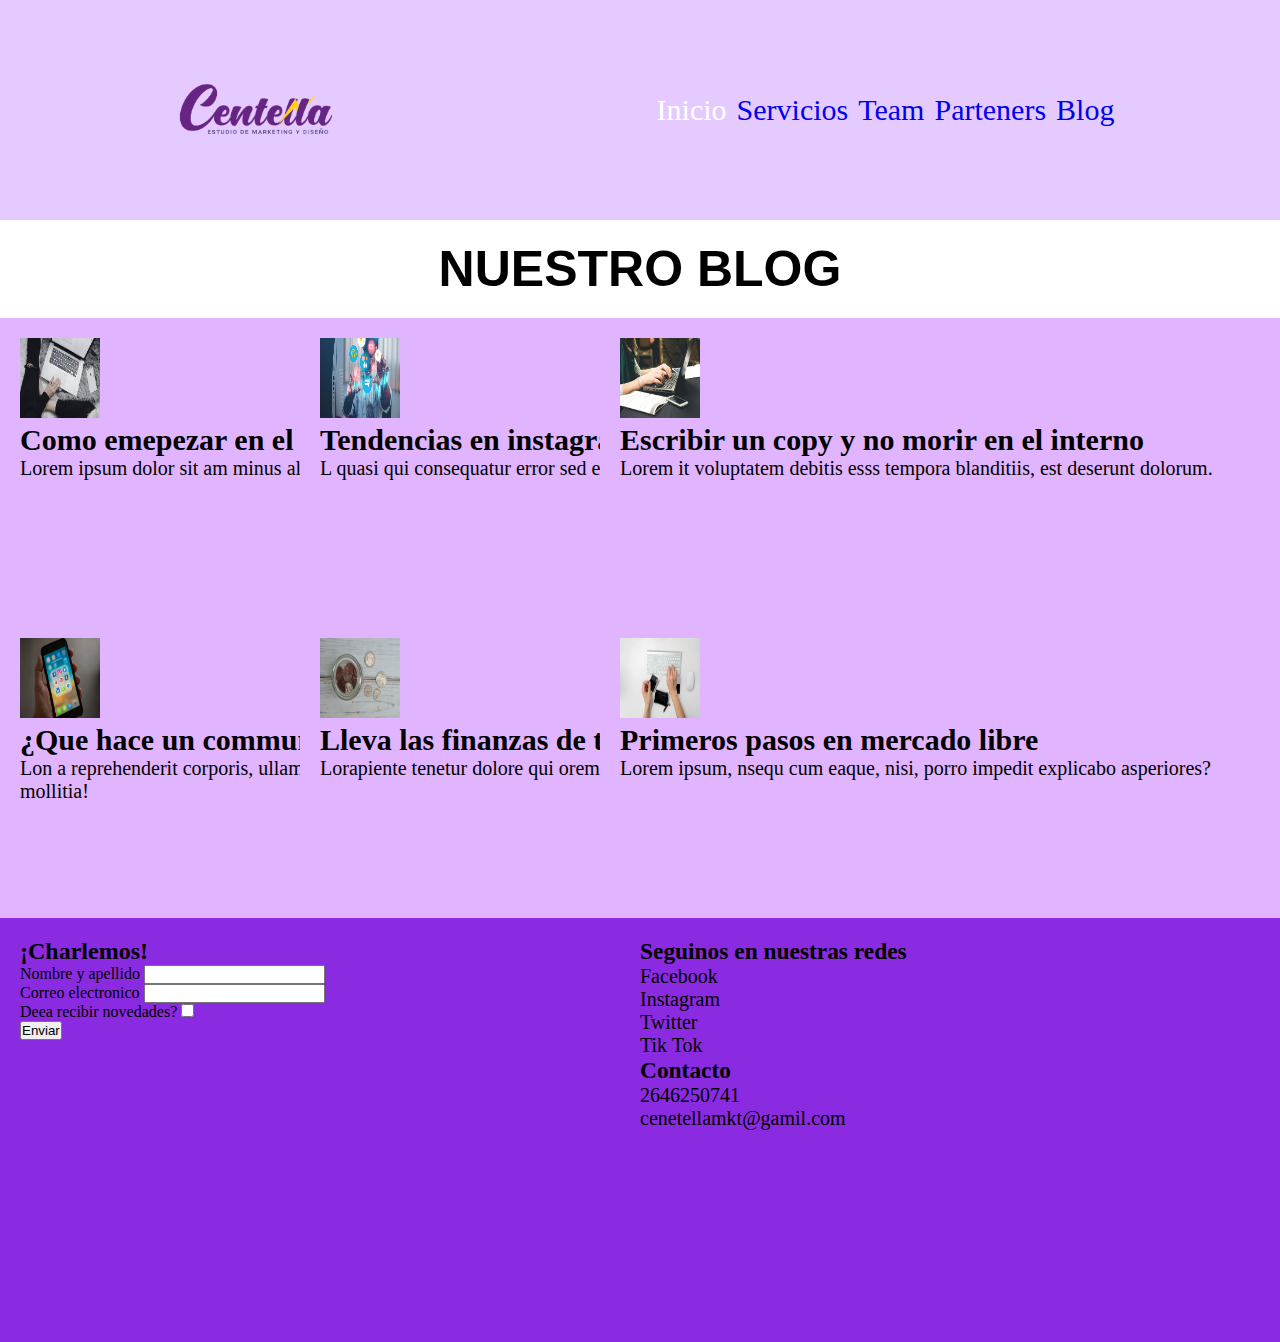
==== pages/blog.html @ b19e6b89 "nuevas paginas" ====
<!DOCTYPE html>
<html lang="en">
<head>
    <meta charset="UTF-8">
    <meta http-equiv="X-UA-Compatible" content="IE=edge">
    <meta name="viewport" content="width=device-width, initial-scale=1.0">
    <title>Blog</title>
    <link rel="stylesheet" href="../CSS/styles.css">
    <link rel="preconnect" href="https://fonts.googleapis.com">
    <link rel="preconnect" href="https://fonts.gstatic.com" crossorigin>
    <link
        href="https://fonts.googleapis.com/css2?family=Kanit:wght@400;600&family=Montserrat:ital,wght@1,200;1,400&display=swap"
        rel="stylesheet">
</head>


<body>
    
    <header class="heder">
        <img class="logocentella" src="../Imag/logocentella.png" alt="logocentella">



        <nav>
            <ul class="nav-list">
                <li class="barradenavegacion">Inicio</li>
                <li><a class="barradenavegacion" href="./servicios.html" target="_blank">Servicios</a></li>
                <li><a class="barradenavegacion" href="./team.html" target="_blank">Team</a></li>
                <li><a class="barradenavegacion" href="./clientes.html" target="_blank">Parteners</a></li>
                <li><a class="barradenavegacion" href="./blog.html" target="_blank">Blog</a></li>
            </ul>
        </nav>

    </header>

    <main>
        <h1 class="titulosectionblog">NUESTRO BLOG</h1>


        <section class="seccionblog">

            <article class="articuloblog">
                <img class="imgmundodigital" src="../Imag/blog.jpg" alt="imagendelblog">
                <h2>Como emepezar en el mundo digital</h2>
                <p>Lorem ipsum dolor sit am minus aliquid distinctio rem</p>
            </article>

            <article class="articuloblog">
                <img class="imgtendencias" src="../Imag/tendencias.png" alt="tendenciasenrrss">
                <h2>Tendencias en instagram este 2023</h2>
                <p>L quasi qui consequatur error sed ero doloremque tempora exercitationem.</p>
            </article>

            <article class="articuloblog">
                <img class="imgcopy" src="../Imag/copy.jpg" alt="coyenrrss">
                <h2>Escribir un copy y no morir en el interno</h2>
                <p>Lorem it voluptatem debitis esss tempora blanditiis, est deserunt dolorum.</p>
            </article>

            <article class="articuloblog">
                <img class="imgcommunity" src="../Imag/communitymanager-rrss.webp" alt="communitymanager">
                <h2>¿Que hace un community manager?</h2>
                <p>Lon a reprehenderit corporis, ullam repudiandae voluptatum libero tenetur illum incidunt quae voluptates mollitia!</p> 
            </article>

            <article class="articuloblog">
                <img class="imgfinanzas" src="../Imag/finanzas.jpeg" alt="imagenfinanzas">
                <h2>Lleva las finanzas de tu empresa de forma correcta</h2>
                <p>Lorapiente tenetur dolore qui orem.</p>
            </article>

            <article class="articuloblog">
                <img class="imgecommerce" src="../Imag/e-commerce.webp" alt="imagenecommerce">
                <h2>Primeros pasos en mercado libre</h2>
                <p>Lorem ipsum, nsequ cum eaque, nisi, porro impedit explicabo asperiores?</p>
            </article>
        </section>
    </main>

    <footer>

        <form action="">
            <h2>¡Charlemos!</h2>
            <div class="formulario">
                <label for="">Nombre y apellido</label>
                <input type="text" id="Nombre" name="Nombre">
            </div>


            <div class="formulario">
                <label for="email">Correo electronico</label>
                <input type="email" id="email" name="email">
            </div>

            <div class="formulario">
                <label for="recibir-novedades">Deea recibir novedades?</label>
                <input type="checkbox" id="recibir-novedades" name="recibir-novedades">
            </div>

            <div class="formulario">
                <input type="submit" value="Enviar">

            </div>
        </form>




        <section class="contactofooter">
            <h3>Seguinos en nuestras redes</h3>
            <ul>
                <li class="redes">Facebook</li>
                <li class="redes">Instagram</li>
                <li class="redes">Twitter</li>
                <li class="redes">Tik Tok</li>
            </ul>

            <h3>Contacto</h3>
            <ul>
                <li class="redes">2646250741</li>
                <li class="redes">cenetellamkt@gamil.com</li>
            </ul>
        </section>


    </footer>
</body>
</html>
---- CSS/styles.css ----
* {
    margin: 0;
    padding: 0;
    box-sizing: border-box;
}


a {
    text-decoration: none;
}

ul,
li {
    list-style: none;
}

.logocentella {
    width: 200px;
    height: 200px;

}
@media(max-width:480px){

    .logocentella{
        display: flex;
        align-items: center;
    }
}



/* ---------header-------- */

.imagendeportada{
    width: 100vw;
    height: 100vw;
}
header {
    width: 100vw;
    background-color: rgb(229, 202, 255);
    color: white;
    padding: 10px;
    display: flex;
    justify-content: space-around;
    align-items: center;
}

.nav-list {
    background-color: rgb(219, 219, 95);
    display: flex;
    gap: 10px;
    padding: 10px;

}

@media(max-width:480px){
    header{
        width: 100vw;
    }
    .imagendeportada{
        width: 100vw;
        height: 100vw;
    }

   .barradenavegacion{
        display: none;
    }

}


.nav-list{
    display: flex;
    background-color: rgba(255, 255, 255, 0);
}





/* --------imagendeportada------- */



h1 {
    font-family: Verdana, Geneva, Tahoma, sans-serif;
    font-size: 70px;
    color: rgb(0, 0, 0);
    margin-left: 700px;
    margin-top: 1px;

}

.rayoamarillo {
    width: 100px;
    height: 100px;
}

.frase {
    background-color: #e1b4ff;
    padding: 20px;

}

@media(max-width:480px){
    .frase{
        background-color: rgba(0, 0, 0, 0);
padding: 0px;
    }

    }


.parrafo {
    font-size: 30px;
    margin-left: 700px;
    margin-top: 1px;
}


.seccionservicios {
    height: 100vh;
    margin: 20px;

display: grid;
    grid-template-columns: repeat(2, 1fr);
    grid-template-rows: repeat(3, 1fr);
    gap: 1em
}

@media(max-width:480px){

    .seccionservicios{
        display: inline;

    }

}
    



.servconsultoria {
    grid-column: 2/3;
    background-color: rgb(255, 191, 191);
    font-size: 35px;
    padding: 1em;
    margin: 20px;
}


.servbranding {
    background-color: rgb(255, 191, 191);
    font-size: 35px;
    padding: 1em;
    margin: 20px;
}

.servmedia {
    background-color: rgb(255, 191, 191);
    font-size: 35px;
    padding: 1em;
    margin: 20px;

}

.servecommerce {
    background-color: rgb(255, 191, 191);
    font-size: 35px;
    padding: 1em;
    margin: 20px;
}

.servpubli {
    background-color: rgb(255, 191, 191);
    font-size: 35px;
    padding: 1em;
    margin: 20px;
}

article {
    font-size: 50px;
    background-color: #e1b4ff;
    margin: 100px;
    padding: 20px;
}

@media(max-width:480px){
    article{
        font-size: 20px;
        background-color: #fff04f;
        margin: 20px;
        padding: 50px;


    }
}

figure h2 {
    font-size: 50px;
    margin: 30px;
}

@media(max-width:480px){
    .videoquilmes{
        width: 400px;
        height: 400px;
    }

    .videomusimundo{
        display: none;
    }

    figure h2{
        color: black;
        font-size: 2rem;
        margin: 0px;
        padding: 30px;
    }
    }



.parteners {
    background-color: rgb(169, 169, 169);
}


ul li {

    font-size: 30px;
    display: flex;
    align-items: baseline;
}
.tituloparteners {
    font-size: 40px;
    color: darksalmon;
    margin: 20px;
}

figure img {
    width: 400px;
}

@media(max-width:480px){
    .parteners{
        background-color: white;
        margin: 20px;
    }
    .tituloparteners{
        color: black;
        font-size: 3rem;
        margin: 0px;
        padding: 10px;
    }

    ul li{
        display: none;
    }

    
.logosparteners{
    display: grid;
    grid-template-rows: repeat(2, minmax(250px,20vw));
    grid-template-columns: repeat(2,1fr);

}

figure img{
    width: 100%;
height: 100%;
}


}


footer {
    background-color: blueviolet;
    display: grid;
    grid-template-columns: repeat(2, 1fr);
    grid-template-rows: repeat(2, 1fr);
    padding: 20px;
}

.contactofooter {
    font-size: 20px;
}

.redes {
    font-size: 20px;
}


/* -------servicios-------- */
.titulo-servicios {
    color: rgb(0, 0, 0);
    padding: 30px;
    font-size: 2rem;
    display: flex;
    flex-direction: column;
    align-items: center;
    justify-content: center;
}

.lista-servicios {
    display: grid;
    grid-template-columns: repeat(2, 1fr);
    grid-template-rows: repeat(18, 1fr);
    padding: 20px;

}


/* -------Team ------- */
h1 {
    font-size: 2rem;
}

@media(max-width:480px){
    h1{
        font-size: 1rem;
        margin: 0px;
        padding: 0px;
    }

    .equipo{
        padding: 5px;
    }

    .imgperfil-team{
        width: 20px;
        height: 20px;

    }

    h3{
        font-size: 0.5rem;
width: 60px;
height: 30px;
    }
    .descripcion-team{
        font-size: 0.3rem;
        width: 100px;
        height: 50px;
    }
}

.equipo {
    padding: 10px;
    display: grid;
    grid-template-columns: repeat(2, 1fr);
    grid-template-rows: repeat(3, 1fr);

}



.juan {
    display: grid;
    grid-column: 1;
}

.imagendelequipodetrabajo {
    text-align: center;
}

.todoelequipo {
    width: 600px;
}

@media(max-width:480px){
    .todoelequipo{display: none;
    }
.piedeimagen{
    display: none;
} 
}


.piedeimagen {
    margin: 20px;
    padding: 20px;
    font-size: 30px;
}


/* -------Parteners------ */

/* ------Blog------- */

.titulosectionblog {
    margin: 10px;
    padding: 10px;
    font-size: 50px;
    display: flex;
    justify-content: center;
}

.seccionblog {
    background-color: #debaff;
    display: grid;
    grid-template-columns: 300px 300px 300px;
    grid-template-rows: repeat(2, 1fr)
}

.articuloblog {
    margin: 0px;
    font-size: 20px;
    width: 900px;
    height: 300px;
}

.imgmundodigital {
    width: 80px;
    height: 80px;
    justify-self: center;

}

.imgtendencias {
    width: 80px;
    height: 80px;
}

.imgcopy {
    width: 80px;
    height: 80px;
}

.imgcommunity {
    width: 80px;
    height: 80px;
}

.imgfinanzas {
    width: 80px;
    height: 80px;
}

.imgecommerce {
    width: 80px;
    height: 80px;
}

/*------footer formato mobile-----*/

@media(max-width:480px){    
    footer{
    font-size: 2rem;
display: flex;
}

}
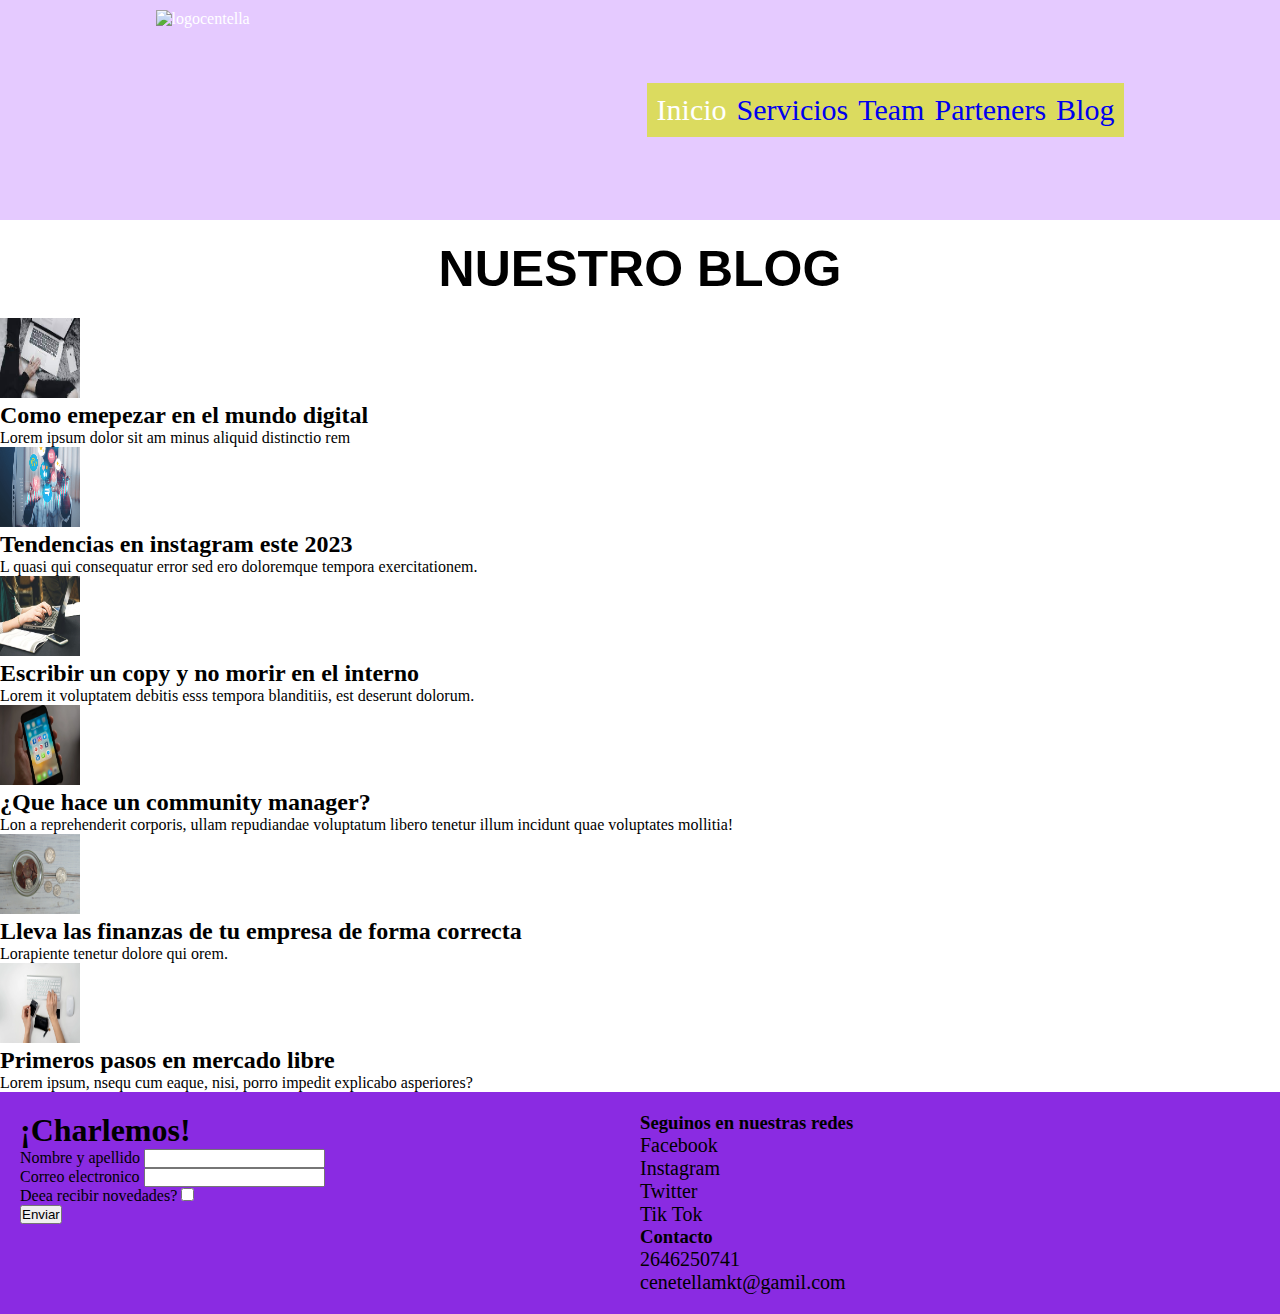
==== commit f6894903: "Haciendo responsive seccion blog" ====
--- a/pages/blog.html
+++ b/pages/blog.html
@@ -1,10 +1,13 @@
 <!DOCTYPE html>
 <html lang="en">
+
 <head>
     <meta charset="UTF-8">
     <meta http-equiv="X-UA-Compatible" content="IE=edge">
     <meta name="viewport" content="width=device-width, initial-scale=1.0">
     <title>Blog</title>
+    <link href="https://cdn.jsdelivr.net/npm/bootstrap@5.3.0-alpha3/dist/css/bootstrap.min.css" rel="stylesheet"
+        integrity="sha384-KK94CHFLLe+nY2dmCWGMq91rCGa5gtU4mk92HdvYe+M/SXH301p5ILy+dN9+nJOZ" crossorigin="anonymous">
     <link rel="stylesheet" href="../CSS/styles.css">
     <link rel="preconnect" href="https://fonts.googleapis.com">
     <link rel="preconnect" href="https://fonts.gstatic.com" crossorigin>
@@ -15,65 +18,69 @@
 
 
 <body>
-    
-    <header class="heder">
-        <img class="logocentella" src="../Imag/logocentella.png" alt="logocentella">
 
+    <header class="header">
+        <div class="logocentella">
+            <img class="logocentella" src="./Img/logocentella.png" alt="logocentella">
+        </div>
 
 
         <nav>
             <ul class="nav-list">
                 <li class="barradenavegacion">Inicio</li>
-                <li><a class="barradenavegacion" href="./servicios.html" target="_blank">Servicios</a></li>
-                <li><a class="barradenavegacion" href="./team.html" target="_blank">Team</a></li>
-                <li><a class="barradenavegacion" href="./clientes.html" target="_blank">Parteners</a></li>
-                <li><a class="barradenavegacion" href="./blog.html" target="_blank">Blog</a></li>
+                <li><a class="barradenavegacion" href="./pages/servicios.html" target="_blank">Servicios</a></li>
+                <li> <a class="barradenavegacion" href="./pages/team.html" target="_blank">Team</a></li>
+                <li><a class="barradenavegacion" href=".//pages/clientes.html" target="_blank">Parteners</a></li>
+                <li><a class="barradenavegacion" href="./pages/blog.html" target="_blank">Blog</a></li>
             </ul>
         </nav>
 
     </header>
 
+
     <main>
         <h1 class="titulosectionblog">NUESTRO BLOG</h1>
 
 
-        <section class="seccionblog">
+        <section class="seccionblog container">
+            <div class="row">
+                <article class=" col-4">
+                    <img class="imgmundodigital " src="../Img/blog.jpg" alt="imagendelblog">
+                    <h2>Como emepezar en el mundo digital</h2>
+                    <p>Lorem ipsum dolor sit am minus aliquid distinctio rem</p>
+                </article>
 
-            <article class="articuloblog">
-                <img class="imgmundodigital" src="../Imag/blog.jpg" alt="imagendelblog">
-                <h2>Como emepezar en el mundo digital</h2>
-                <p>Lorem ipsum dolor sit am minus aliquid distinctio rem</p>
-            </article>
+                <article class="col-4">
+                    <img class="imgtendencias" src="../Img/tendencias.png" alt="tendenciasenrrss">
+                    <h2>Tendencias en instagram este 2023</h2>
+                    <p>L quasi qui consequatur error sed ero doloremque tempora exercitationem.</p>
+                </article>
 
-            <article class="articuloblog">
-                <img class="imgtendencias" src="../Imag/tendencias.png" alt="tendenciasenrrss">
-                <h2>Tendencias en instagram este 2023</h2>
-                <p>L quasi qui consequatur error sed ero doloremque tempora exercitationem.</p>
-            </article>
+                <article class="col-4 ">
+                    <img class="imgcopy" src="../Img/copy.jpg" alt="coyenrrss">
+                    <h2>Escribir un copy y no morir en el interno</h2>
+                    <p>Lorem it voluptatem debitis esss tempora blanditiis, est deserunt dolorum.</p>
+                </article>
 
-            <article class="articuloblog">
-                <img class="imgcopy" src="../Imag/copy.jpg" alt="coyenrrss">
-                <h2>Escribir un copy y no morir en el interno</h2>
-                <p>Lorem it voluptatem debitis esss tempora blanditiis, est deserunt dolorum.</p>
-            </article>
+                <article class="col-4 ">
+                    <img class="imgcommunity" src="../Img/communitymanager-rrss.webp" alt="communitymanager">
+                    <h2>¿Que hace un community manager?</h2>
+                    <p>Lon a reprehenderit corporis, ullam repudiandae voluptatum libero tenetur illum incidunt quae
+                        voluptates mollitia!</p>
+                </article>
 
-            <article class="articuloblog">
-                <img class="imgcommunity" src="../Imag/communitymanager-rrss.webp" alt="communitymanager">
-                <h2>¿Que hace un community manager?</h2>
-                <p>Lon a reprehenderit corporis, ullam repudiandae voluptatum libero tenetur illum incidunt quae voluptates mollitia!</p> 
-            </article>
+                <article class="col-4">
+                    <img class="imgfinanzas" src="../Img/finanzas.jpeg" alt="imagenfinanzas">
+                    <h2>Lleva las finanzas de tu empresa de forma correcta</h2>
+                    <p>Lorapiente tenetur dolore qui orem.</p>
+                </article>
 
-            <article class="articuloblog">
-                <img class="imgfinanzas" src="../Imag/finanzas.jpeg" alt="imagenfinanzas">
-                <h2>Lleva las finanzas de tu empresa de forma correcta</h2>
-                <p>Lorapiente tenetur dolore qui orem.</p>
-            </article>
-
-            <article class="articuloblog">
-                <img class="imgecommerce" src="../Imag/e-commerce.webp" alt="imagenecommerce">
-                <h2>Primeros pasos en mercado libre</h2>
-                <p>Lorem ipsum, nsequ cum eaque, nisi, porro impedit explicabo asperiores?</p>
-            </article>
+                <article class="col-4 ">
+                    <img class="imgecommerce" src="../Img/e-commerce.webp" alt="imagenecommerce">
+                    <h2>Primeros pasos en mercado libre</h2>
+                    <p>Lorem ipsum, nsequ cum eaque, nisi, porro impedit explicabo asperiores?</p>
+                </article>
+            </div>
         </section>
     </main>
 
@@ -124,5 +131,9 @@
 
 
     </footer>
+    <script src="https://cdn.jsdelivr.net/npm/bootstrap@5.3.0-alpha3/dist/js/bootstrap.bundle.min.js"
+        integrity="sha384-ENjdO4Dr2bkBIFxQpeoTz1HIcje39Wm4jDKdf19U8gI4ddQ3GYNS7NTKfAdVQSZe"
+        crossorigin="anonymous"></script>
 </body>
+
 </html>--- a/CSS/styles.css
+++ b/CSS/styles.css
@@ -14,27 +14,8 @@
     list-style: none;
 }
 
-.logocentella {
-    width: 200px;
-    height: 200px;
-
-}
-@media(max-width:480px){
-
-    .logocentella{
-        display: flex;
-        align-items: center;
-    }
-}
-
-
 
 /* ---------header-------- */
-
-.imagendeportada{
-    width: 100vw;
-    height: 100vw;
-}
 header {
     width: 100vw;
     background-color: rgb(229, 202, 255);
@@ -53,32 +34,42 @@
 
 }
 
-@media(max-width:480px){
-    header{
+.logocentella {
+    width: 200px;
+    height: 200px;
+
+}
+
+.imagendeportada {
+    width: 100vw;
+    height: 100vw;
+}
+
+
+@media(max-width:480px) {
+
+    .logocentella {
+        display: flex;
+        align-items: center;
+        width: 100px;
+        height: 100px;
+    }
+
+    header {
         width: 100vw;
     }
-    .imagendeportada{
+
+    .imagendeportada {
         width: 100vw;
         height: 100vw;
     }
 
-   .barradenavegacion{
+    .barradenavegacion {
         display: none;
     }
-
-}
-
-
-.nav-list{
-    display: flex;
-    background-color: rgba(255, 255, 255, 0);
-}
-
-
-
-
-
-/* --------imagendeportada------- */
+}
+
+/* --------main seccion frase ------- */
 
 
 
@@ -89,6 +80,7 @@
     margin-left: 700px;
     margin-top: 1px;
 
+
 }
 
 .rayoamarillo {
@@ -101,15 +93,6 @@
     padding: 20px;
 
 }
-
-@media(max-width:480px){
-    .frase{
-        background-color: rgba(0, 0, 0, 0);
-padding: 0px;
-    }
-
-    }
-
 
 .parrafo {
     font-size: 30px;
@@ -118,113 +101,147 @@
 }
 
 
+
+@media(max-width:480px) {
+    .frase {
+        background-color: rgba(0, 0, 0, 0);
+        padding: 0px;
+        width: 100vw;
+        height: 400px;
+
+    }
+
+    .parrafo {
+        margin: 0px;
+        font-size: 20px;
+    }
+}
+
+
+/* ------ main servicios------ */
+
 .seccionservicios {
-    height: 100vh;
-    margin: 20px;
-
-display: grid;
+    height: 800px;
+    width: 100vw;
+    display: grid;
     grid-template-columns: repeat(2, 1fr);
     grid-template-rows: repeat(3, 1fr);
-    gap: 1em
-}
-
-@media(max-width:480px){
-
-    .seccionservicios{
+    gap: 1em;
+}
+
+.servicios {
+    width: 500px;
+    height: 100px;
+    margin: 50px;
+    padding: 5px;
+    font-size: 2rem;
+    gap: 50px;
+    color: black;
+    text-align: center;
+    background-color: #fff04f;
+
+}
+
+@media(max-width:480px) {
+    .seccionservicios {
         display: inline;
-
-    }
-
-}
-    
-
-
-
-.servconsultoria {
-    grid-column: 2/3;
-    background-color: rgb(255, 191, 191);
-    font-size: 35px;
-    padding: 1em;
-    margin: 20px;
-}
-
-
-.servbranding {
-    background-color: rgb(255, 191, 191);
-    font-size: 35px;
-    padding: 1em;
-    margin: 20px;
-}
-
-.servmedia {
-    background-color: rgb(255, 191, 191);
-    font-size: 35px;
-    padding: 1em;
-    margin: 20px;
-
-}
-
-.servecommerce {
-    background-color: rgb(255, 191, 191);
-    font-size: 35px;
-    padding: 1em;
-    margin: 20px;
-}
-
-.servpubli {
-    background-color: rgb(255, 191, 191);
-    font-size: 35px;
-    padding: 1em;
-    margin: 20px;
-}
-
-article {
-    font-size: 50px;
+        height: 100px;
+        width: 50px;
+        margin: 0px;
+        padding: 0px;
+        gap: 0px;
+    }
+
+    .servicios {
+        width: 200px;
+        height: 50px;
+        margin: 10px;
+        margin-left: 100px;
+        padding: 5px;
+        font-size: 1rem;
+        gap: 10px;
+        color: black;
+        text-align: center;
+        background-color: #fff04f;
+    }
+}
+
+/* --------main article parrafo ------ */
+.articuloindex {
+    width: 500px;
+    height: 300px;
+    margin: 20px;
+    padding: 20px;
     background-color: #e1b4ff;
-    margin: 100px;
-    padding: 20px;
-}
-
-@media(max-width:480px){
-    article{
-        font-size: 20px;
-        background-color: #fff04f;
-        margin: 20px;
-        padding: 50px;
-
-
-    }
-}
-
-figure h2 {
-    font-size: 50px;
-    margin: 30px;
-}
-
-@media(max-width:480px){
-    .videoquilmes{
-        width: 400px;
-        height: 400px;
-    }
-
-    .videomusimundo{
-        display: none;
-    }
-
-    figure h2{
+    display: flex;
+    align-items: center;
+
+}
+
+.parrafoindex {
+    font-size: 2rem;
+}
+
+@media(max-width:480px) {
+    .articuloindex {
+        width: 300px;
+        height: 200px;
+        margin: 10px;
+        margin-top: 20px;
+        padding: 10px;
+        background-color: #e1b4ff;
+        display: flex;
+        align-items: center;
+
+    }
+
+    .parrafoindex {
+        font-size: 1rem;
+    }
+
+}
+
+
+/* -------main partener video------ */
+
+.titulo-clientes {
+    font-size: 2rem;
+    margin: 20px;
+    display: flex;
+    align-items: center;
+}
+
+figure .videoquilmes {
+    height: 100vw;
+    width: 100vw;
+}
+
+figure .videomusimundo {
+    height: 100vw;
+    width: 100vw;
+}
+
+
+
+@media(max-width:480px) {
+
+    figure h2 {
         color: black;
         font-size: 2rem;
         margin: 0px;
         padding: 30px;
     }
-    }
-
-
-
-.parteners {
-    background-color: rgb(169, 169, 169);
-}
-
+
+}
+
+/* main section parteners */
+
+.tituloparteners {
+    font-size: 3rem;
+    margin: 20px;
+    display: flex;
+    align-items: center;
+}
 
 ul li {
 
@@ -232,114 +249,182 @@
     display: flex;
     align-items: baseline;
 }
-.tituloparteners {
-    font-size: 40px;
-    color: darksalmon;
-    margin: 20px;
-}
+
+
 
 figure img {
     width: 400px;
 }
 
-@media(max-width:480px){
-    .parteners{
+@media(max-width:480px) {
+    .parteners {
         background-color: white;
         margin: 20px;
     }
-    .tituloparteners{
+
+    .titulo-parteners {
         color: black;
         font-size: 3rem;
         margin: 0px;
         padding: 10px;
     }
 
-    ul li{
+    ul li {
         display: none;
     }
 
-    
-.logosparteners{
-    display: grid;
-    grid-template-rows: repeat(2, minmax(250px,20vw));
-    grid-template-columns: repeat(2,1fr);
-
-}
-
-figure img{
-    width: 100%;
-height: 100%;
-}
-
-
-}
-
+
+    .logosparteners {
+        display: grid;
+        grid-template-rows: repeat(2, minmax(250px, 20vw));
+        grid-template-columns: repeat(2, 1fr);
+
+    }
+
+    figure img {
+        width: 100%;
+        height: 100%;
+    }
+
+
+}
+
+
+/* -----footer------ */
 
 footer {
     background-color: blueviolet;
     display: grid;
     grid-template-columns: repeat(2, 1fr);
-    grid-template-rows: repeat(2, 1fr);
+    grid-template-rows: repeat(1, 1fr);
     padding: 20px;
 }
 
-.contactofooter {
-    font-size: 20px;
+form h2 {
+    font-size: 2rem;
 }
 
 .redes {
     font-size: 20px;
 }
 
-
-/* -------servicios-------- */
-.titulo-servicios {
-    color: rgb(0, 0, 0);
-    padding: 30px;
-    font-size: 2rem;
-    display: flex;
-    flex-direction: column;
+@media(max-width:480px) {
+    footer {
+        font-size: 2rem;
+        display: flex;
+    }
+
+}
+
+
+
+/* ------ Seccion Servicios------ */
+
+.tituloseccionservicios{
+    font-size: 3rem;
+    margin: 20px;
+    padding: 10px;
+}
+
+.parrafoservicios{
+    font-size: 2rem;
+    margin: 20px;
+    padding: 10px;
+}
+
+.list-servicios {
+    font-size: 2rem;
+}
+
+
+.titulodelservicio{
+    height: 60px;
+    display: inline;
     align-items: center;
-    justify-content: center;
-}
-
-.lista-servicios {
-    display: grid;
-    grid-template-columns: repeat(2, 1fr);
-    grid-template-rows: repeat(18, 1fr);
-    padding: 20px;
-
-}
-
+    font-size: 2rem;
+    background-color:#fff04f;
+    margin: 20px;
+    padding: 10px;
+}
+
+
+.listadoservicios {
+
+    height: 250px;
+    display: flex;
+}
+
+.detalleservicios{
+    display: flex;
+    font-size: 2rem;
+    margin-left: 20px;
+}
+
+
+@media(max-width:480px) {
+
+    .tituloseccionservicios{
+        font-size: 1rem;
+        margin: 10px;
+    padding: 0px;    }
+
+    .parrafoservicios{
+        font-size: 1rem;
+        margin: 10px;
+        padding: 10px;
+    }
+
+    .titulodelservicio{
+        height: 60px;
+        width: 150px;
+        display: flex;
+        align-items: center;
+        font-size: 1rem;
+        background-color: #fff04f;
+        margin: 20px;
+        padding: 10px;
+    }
+
+    .listadoservicios {
+        width: 100vw;
+        height: 20px;
+        display: inline;
+        font-size: 2rem;
+    }
+
+    .detalleservicios{
+        font-size: 1rem;
+        margin-left: 100px;
+    }
+
+}
 
 /* -------Team ------- */
-h1 {
-    font-size: 2rem;
-}
-
-@media(max-width:480px){
-    h1{
+
+@media(max-width:480px) {
+    h1 {
         font-size: 1rem;
         margin: 0px;
         padding: 0px;
     }
 
-    .equipo{
+    .equipo {
         padding: 5px;
     }
 
-    .imgperfil-team{
+    .imgperfil-team {
         width: 20px;
         height: 20px;
 
     }
 
-    h3{
+    h3 {
         font-size: 0.5rem;
-width: 60px;
-height: 30px;
-    }
-    .descripcion-team{
+        width: 60px;
+        height: 30px;
+    }
+
+    .descripcion-team {
         font-size: 0.3rem;
         width: 100px;
         height: 50px;
@@ -369,12 +454,14 @@
     width: 600px;
 }
 
-@media(max-width:480px){
-    .todoelequipo{display: none;
-    }
-.piedeimagen{
-    display: none;
-} 
+@media(max-width:480px) {
+    .todoelequipo {
+        display: none;
+    }
+
+    .piedeimagen {
+        display: none;
+    }
 }
 
 
@@ -397,19 +484,9 @@
     justify-content: center;
 }
 
-.seccionblog {
-    background-color: #debaff;
-    display: grid;
-    grid-template-columns: 300px 300px 300px;
-    grid-template-rows: repeat(2, 1fr)
-}
-
-.articuloblog {
-    margin: 0px;
-    font-size: 20px;
-    width: 900px;
-    height: 300px;
-}
+
+
+
 
 .imgmundodigital {
     width: 80px;
@@ -441,14 +518,4 @@
 .imgecommerce {
     width: 80px;
     height: 80px;
-}
-
-/*------footer formato mobile-----*/
-
-@media(max-width:480px){    
-    footer{
-    font-size: 2rem;
-display: flex;
-}
-
-}
+}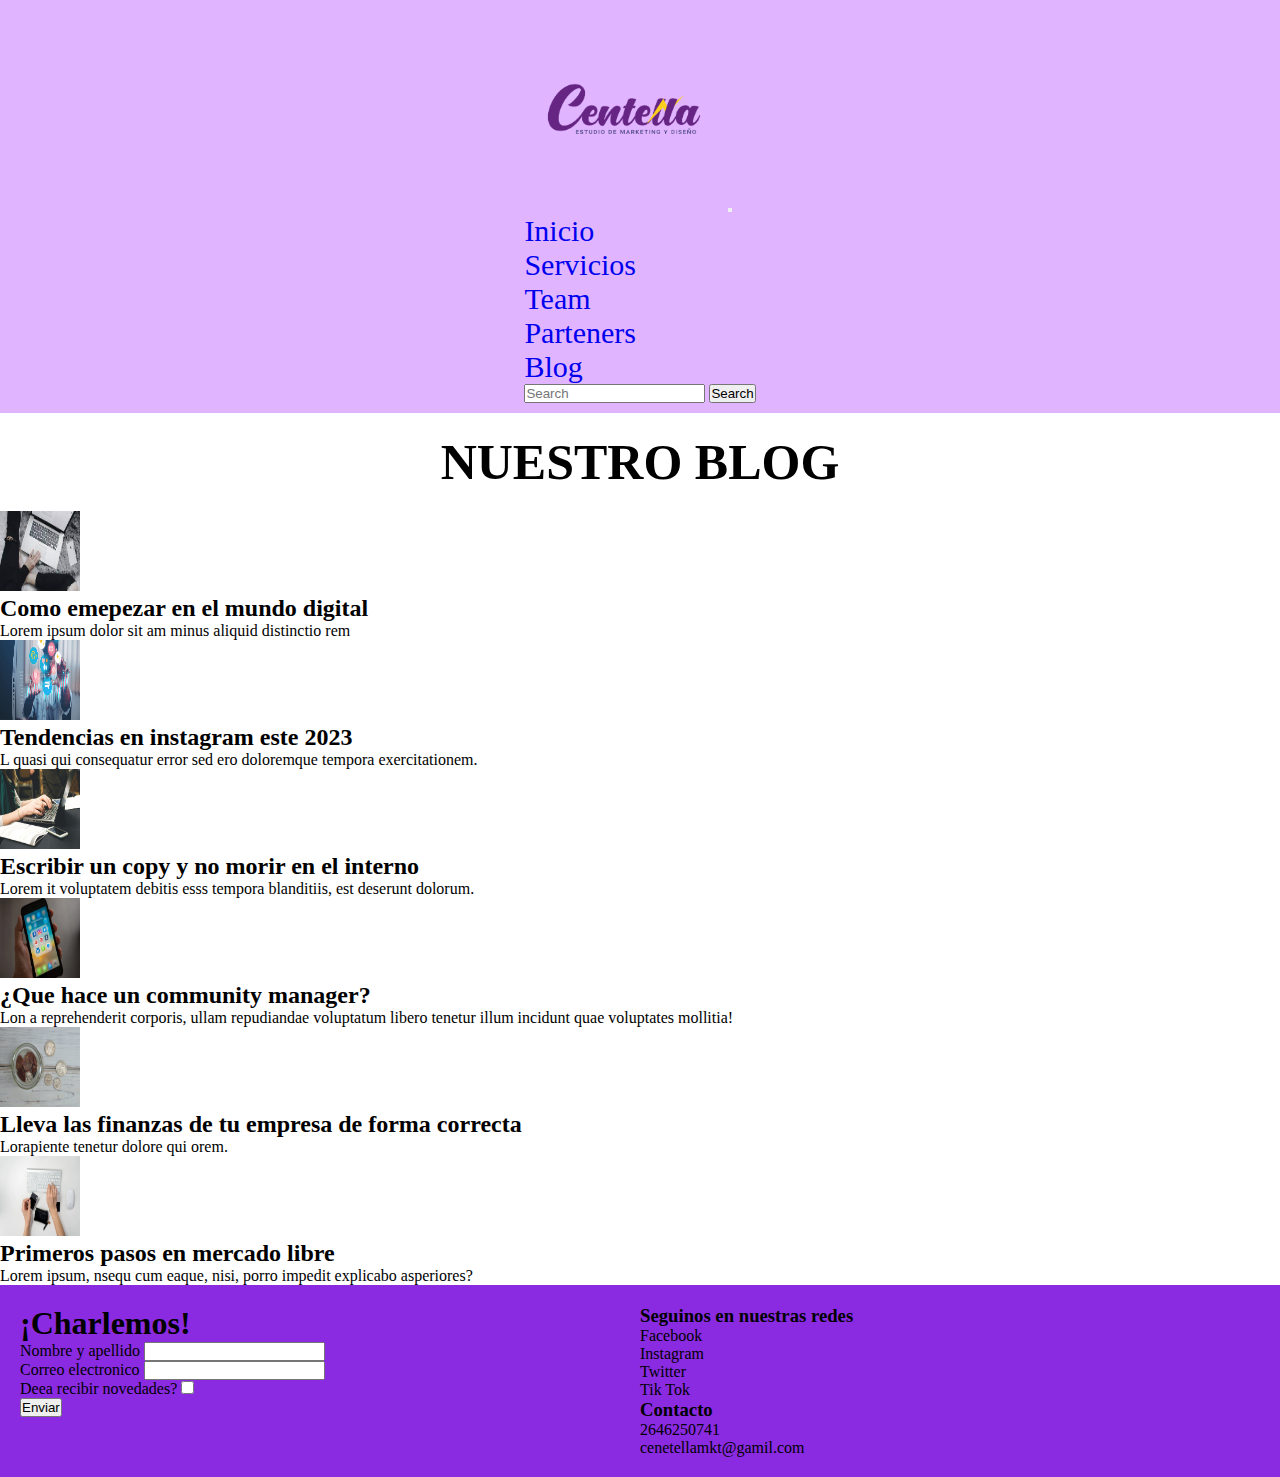
==== commit 04ae0f31: "Cambiando link en las paginas" ====
--- a/pages/blog.html
+++ b/pages/blog.html
@@ -19,23 +19,37 @@
 
 <body>
 
-    <header class="header">
-        <div class="logocentella">
-            <img class="logocentella" src="./Img/logocentella.png" alt="logocentella">
+    <header class="navbar navbar-expand-sm bg">
+        <div class="container">
+           <a class="navbar-brand" href="#"><img class="logocentella" src="../Imag/logocentella.png" alt="logocentella"></a>
+          <button class="navbar-toggler" type="button" data-bs-toggle="collapse" data-bs-target="#navbarSupportedContent" aria-controls="navbarSupportedContent" aria-expanded="false" aria-label="Toggle navigation">
+            <span class="navbar-toggler-icon"></span>
+          </button>
+          <nav class="collapse navbar-collapse" id="navbarSupportedContent">
+            <ul class="navbar-nav me-auto mb-2 mb-sm-0">
+                <li class="nav-item">
+                    <a class="nav-link" href="../index.html">Inicio</a>
+                  </li>
+              <li class="nav-item">
+                <a class="nav-link" href="../pages/servicios.html">Servicios</a>
+              </li>
+              <li class="nav-item">
+                <a class="nav-link" href="../pages/team.html">Team</a>
+              </li>
+              <li class="nav-item">
+                <a class="nav-link" href="../pages/clientes.html">Parteners</a>
+              </li>
+              <li class="nav-item">
+                <a class="nav-link" href="#">Blog</a>
+              </li>
+            </ul>
+            <form class="d-flex" role="search">
+              <input class="form-control me-2" type="search" placeholder="Search" aria-label="Search">
+              <button class="btn btn-outline-success" type="submit">Search</button>
+            </form>
+          </nav>
         </div>
-
-
-        <nav>
-            <ul class="nav-list">
-                <li class="barradenavegacion">Inicio</li>
-                <li><a class="barradenavegacion" href="./pages/servicios.html" target="_blank">Servicios</a></li>
-                <li> <a class="barradenavegacion" href="./pages/team.html" target="_blank">Team</a></li>
-                <li><a class="barradenavegacion" href=".//pages/clientes.html" target="_blank">Parteners</a></li>
-                <li><a class="barradenavegacion" href="./pages/blog.html" target="_blank">Blog</a></li>
-            </ul>
-        </nav>
-
-    </header>
+      </header>
 
 
     <main>
@@ -44,39 +58,39 @@
 
         <section class="seccionblog container">
             <div class="row">
-                <article class=" col-4">
-                    <img class="imgmundodigital " src="../Img/blog.jpg" alt="imagendelblog">
+                <article class=" col-6 col-lg-4">
+                    <img class="imgblog " src="../Img/blog.jpg" alt="imagendelblog">
                     <h2>Como emepezar en el mundo digital</h2>
                     <p>Lorem ipsum dolor sit am minus aliquid distinctio rem</p>
                 </article>
 
-                <article class="col-4">
-                    <img class="imgtendencias" src="../Img/tendencias.png" alt="tendenciasenrrss">
+                <article class="col-6 col-lg-4">
+                    <img class="imgblog" src="../Img/tendencias.png" alt="tendenciasenrrss">
                     <h2>Tendencias en instagram este 2023</h2>
                     <p>L quasi qui consequatur error sed ero doloremque tempora exercitationem.</p>
                 </article>
 
-                <article class="col-4 ">
-                    <img class="imgcopy" src="../Img/copy.jpg" alt="coyenrrss">
+                <article class="col-6 col-lg-4">
+                    <img class="imgblog" src="../Img/copy.jpg" alt="coyenrrss">
                     <h2>Escribir un copy y no morir en el interno</h2>
                     <p>Lorem it voluptatem debitis esss tempora blanditiis, est deserunt dolorum.</p>
                 </article>
 
-                <article class="col-4 ">
-                    <img class="imgcommunity" src="../Img/communitymanager-rrss.webp" alt="communitymanager">
+                <article class="col-6 col-lg-4">
+                    <img class="imgblog" src="../Img/communitymanager-rrss.webp" alt="communitymanager">
                     <h2>¿Que hace un community manager?</h2>
                     <p>Lon a reprehenderit corporis, ullam repudiandae voluptatum libero tenetur illum incidunt quae
                         voluptates mollitia!</p>
                 </article>
 
-                <article class="col-4">
-                    <img class="imgfinanzas" src="../Img/finanzas.jpeg" alt="imagenfinanzas">
+                <article class="col-6  col-lg-4">
+                    <img class="imgblog" src="../Img/finanzas.jpeg" alt="imagenfinanzas">
                     <h2>Lleva las finanzas de tu empresa de forma correcta</h2>
                     <p>Lorapiente tenetur dolore qui orem.</p>
                 </article>
 
-                <article class="col-4 ">
-                    <img class="imgecommerce" src="../Img/e-commerce.webp" alt="imagenecommerce">
+                <article class="col-6  col-lg-4 ">
+                    <img class="imgblog" src="../Img/e-commerce.webp" alt="imagenecommerce">
                     <h2>Primeros pasos en mercado libre</h2>
                     <p>Lorem ipsum, nsequ cum eaque, nisi, porro impedit explicabo asperiores?</p>
                 </article>
@@ -131,9 +145,7 @@
 
 
     </footer>
-    <script src="https://cdn.jsdelivr.net/npm/bootstrap@5.3.0-alpha3/dist/js/bootstrap.bundle.min.js"
-        integrity="sha384-ENjdO4Dr2bkBIFxQpeoTz1HIcje39Wm4jDKdf19U8gI4ddQ3GYNS7NTKfAdVQSZe"
-        crossorigin="anonymous"></script>
+    <script src="https://cdn.jsdelivr.net/npm/bootstrap@5.3.0-alpha3/dist/js/bootstrap.bundle.min.js" integrity="sha384-ENjdO4Dr2bkBIFxQpeoTz1HIcje39Wm4jDKdf19U8gI4ddQ3GYNS7NTKfAdVQSZe" crossorigin="anonymous"></script>
 </body>
 
 </html>--- a/CSS/styles.css
+++ b/CSS/styles.css
@@ -1,521 +1,220 @@
 * {
-    margin: 0;
-    padding: 0;
-    box-sizing: border-box;
-}
-
+  margin: 0;
+  padding: 0;
+  box-sizing: border-box;
+}
 
 a {
-    text-decoration: none;
+  text-decoration: none;
 }
 
 ul,
 li {
-    list-style: none;
-}
-
-
-/* ---------header-------- */
+  list-style: none;
+}
+
+.imagendeportada {
+  width: 100vw;
+  height: 100vw;
+}
+
 header {
-    width: 100vw;
-    background-color: rgb(229, 202, 255);
-    color: white;
-    padding: 10px;
-    display: flex;
-    justify-content: space-around;
-    align-items: center;
+  width: 100vw;
+  background-color: rgb(229, 202, 255);
+  color: white;
+  padding: 10px;
+  display: flex;
+  justify-content: space-around;
+  align-items: center;
 }
 
 .nav-list {
-    background-color: rgb(219, 219, 95);
-    display: flex;
-    gap: 10px;
-    padding: 10px;
-
+  background-color: rgb(219, 219, 95);
+  display: flex;
+  gap: 10px;
+  padding: 10px;
+}
+
+.bg {
+  background-color: #e1b4ff;
 }
 
 .logocentella {
-    width: 200px;
-    height: 200px;
-
+  width: 200px;
+  height: 200px;
 }
 
 .imagendeportada {
-    width: 100vw;
-    height: 100vw;
-}
-
-
-@media(max-width:480px) {
-
-    .logocentella {
-        display: flex;
-        align-items: center;
-        width: 100px;
-        height: 100px;
-    }
-
-    header {
-        width: 100vw;
-    }
-
-    .imagendeportada {
-        width: 100vw;
-        height: 100vw;
-    }
-
-    .barradenavegacion {
-        display: none;
-    }
-}
-
-/* --------main seccion frase ------- */
-
-
-
-h1 {
-    font-family: Verdana, Geneva, Tahoma, sans-serif;
-    font-size: 70px;
-    color: rgb(0, 0, 0);
-    margin-left: 700px;
-    margin-top: 1px;
-
-
-}
-
-.rayoamarillo {
-    width: 100px;
-    height: 100px;
+  width: 100vw;
+  height: 100vw;
 }
 
 .frase {
-    background-color: #e1b4ff;
-    padding: 20px;
-
-}
-
-.parrafo {
-    font-size: 30px;
-    margin-left: 700px;
-    margin-top: 1px;
-}
-
-
-
-@media(max-width:480px) {
-    .frase {
-        background-color: rgba(0, 0, 0, 0);
-        padding: 0px;
-        width: 100vw;
-        height: 400px;
-
-    }
-
-    .parrafo {
-        margin: 0px;
-        font-size: 20px;
-    }
-}
-
-
-/* ------ main servicios------ */
+  background-color: #e1b4ff;
+  padding: 20px;
+}
+.frase .rayoamarillo {
+  width: 100px;
+  height: 100px;
+}
+.frase h1 {
+  font-family: Verdana, Geneva, Tahoma, sans-serif;
+  font-size: 70px;
+  color: rgb(0, 0, 0);
+  margin-left: 700px;
+  margin-top: 1px;
+}
+.frase .parrafo {
+  font-size: 30px;
+  margin-left: 700px;
+  margin-top: 1px;
+}
 
 .seccionservicios {
-    height: 800px;
-    width: 100vw;
-    display: grid;
-    grid-template-columns: repeat(2, 1fr);
-    grid-template-rows: repeat(3, 1fr);
-    gap: 1em;
-}
-
-.servicios {
-    width: 500px;
-    height: 100px;
-    margin: 50px;
-    padding: 5px;
-    font-size: 2rem;
-    gap: 50px;
-    color: black;
-    text-align: center;
-    background-color: #fff04f;
-
-}
-
-@media(max-width:480px) {
-    .seccionservicios {
-        display: inline;
-        height: 100px;
-        width: 50px;
-        margin: 0px;
-        padding: 0px;
-        gap: 0px;
-    }
-
-    .servicios {
-        width: 200px;
-        height: 50px;
-        margin: 10px;
-        margin-left: 100px;
-        padding: 5px;
-        font-size: 1rem;
-        gap: 10px;
-        color: black;
-        text-align: center;
-        background-color: #fff04f;
-    }
-}
-
-/* --------main article parrafo ------ */
+  height: 800px;
+  width: 100vw;
+  display: grid;
+  grid-template-columns: repeat(2, 1fr);
+  grid-template-rows: repeat(3, 1fr);
+  gap: 1em;
+}
+.seccionservicios .servicios {
+  width: 500px;
+  height: 100px;
+  margin: 50px;
+  padding: 5px;
+  font-size: 2rem;
+  gap: 50px;
+  color: black;
+  text-align: center;
+  background-color: #fff04f;
+}
+
 .articuloindex {
-    width: 500px;
-    height: 300px;
-    margin: 20px;
-    padding: 20px;
-    background-color: #e1b4ff;
-    display: flex;
-    align-items: center;
-
-}
-
-.parrafoindex {
-    font-size: 2rem;
-}
-
-@media(max-width:480px) {
-    .articuloindex {
-        width: 300px;
-        height: 200px;
-        margin: 10px;
-        margin-top: 20px;
-        padding: 10px;
-        background-color: #e1b4ff;
-        display: flex;
-        align-items: center;
-
-    }
-
-    .parrafoindex {
-        font-size: 1rem;
-    }
-
-}
-
-
-/* -------main partener video------ */
+  width: 500px;
+  height: 300px;
+  margin: 20px;
+  padding: 20px;
+  background-color: #e1b4ff;
+  display: flex;
+  align-items: center;
+}
+.articuloindex .parrafoindex {
+  font-size: 2rem;
+}
 
 .titulo-clientes {
-    font-size: 2rem;
-    margin: 20px;
-    display: flex;
-    align-items: center;
-}
-
-figure .videoquilmes {
-    height: 100vw;
-    width: 100vw;
-}
-
-figure .videomusimundo {
-    height: 100vw;
-    width: 100vw;
-}
-
-
-
-@media(max-width:480px) {
-
-    figure h2 {
-        color: black;
-        font-size: 2rem;
-        margin: 0px;
-        padding: 30px;
-    }
-
-}
-
-/* main section parteners */
+  font-size: 2rem;
+  margin: 20px;
+  display: flex;
+  align-items: center;
+}
+
+figure .videoclientes {
+  height: 100vw;
+  width: 100vw;
+}
 
 .tituloparteners {
-    font-size: 3rem;
-    margin: 20px;
-    display: flex;
-    align-items: center;
+  font-size: 3rem;
+  margin: 20px;
+  display: flex;
+  align-items: center;
 }
 
 ul li {
-
-    font-size: 30px;
-    display: flex;
-    align-items: baseline;
-}
-
-
+  font-size: 30px;
+  display: flex;
+  align-items: baseline;
+}
 
 figure img {
-    width: 400px;
-}
-
-@media(max-width:480px) {
-    .parteners {
-        background-color: white;
-        margin: 20px;
-    }
-
-    .titulo-parteners {
-        color: black;
-        font-size: 3rem;
-        margin: 0px;
-        padding: 10px;
-    }
-
-    ul li {
-        display: none;
-    }
-
-
-    .logosparteners {
-        display: grid;
-        grid-template-rows: repeat(2, minmax(250px, 20vw));
-        grid-template-columns: repeat(2, 1fr);
-
-    }
-
-    figure img {
-        width: 100%;
-        height: 100%;
-    }
-
-
-}
-
-
-/* -----footer------ */
+  width: 400px;
+}
 
 footer {
-    background-color: blueviolet;
-    display: grid;
-    grid-template-columns: repeat(2, 1fr);
-    grid-template-rows: repeat(1, 1fr);
-    padding: 20px;
-}
-
-form h2 {
-    font-size: 2rem;
-}
-
-.redes {
-    font-size: 20px;
-}
-
-@media(max-width:480px) {
-    footer {
-        font-size: 2rem;
-        display: flex;
-    }
-
-}
-
-
-
-/* ------ Seccion Servicios------ */
-
-.tituloseccionservicios{
-    font-size: 3rem;
-    margin: 20px;
-    padding: 10px;
-}
-
-.parrafoservicios{
-    font-size: 2rem;
-    margin: 20px;
-    padding: 10px;
-}
-
-.list-servicios {
-    font-size: 2rem;
-}
-
-
-.titulodelservicio{
-    height: 60px;
-    display: inline;
-    align-items: center;
-    font-size: 2rem;
-    background-color:#fff04f;
-    margin: 20px;
-    padding: 10px;
-}
-
+  background-color: blueviolet;
+  display: grid;
+  grid-template-columns: repeat(2, 1fr);
+  grid-template-rows: repeat(1, 1fr);
+  padding: 20px;
+}
+footer form h2 {
+  font-size: 2rem;
+}
+
+.contactofooter .titulocontacto {
+  font-size: 2rem;
+}
+.contactofooter ul li {
+  font-size: 1rem;
+}
+
+.sectionservicios .tituloseccionservicios {
+  font-size: 3rem;
+  margin: 20px;
+  padding: 10px;
+}
+.sectionservicios .parrafoservicios {
+  font-size: 2rem;
+  margin: 20px;
+  padding: 10px;
+}
 
 .listadoservicios {
-
-    height: 250px;
-    display: flex;
-}
-
-.detalleservicios{
-    display: flex;
-    font-size: 2rem;
-    margin-left: 20px;
-}
-
-
-@media(max-width:480px) {
-
-    .tituloseccionservicios{
-        font-size: 1rem;
-        margin: 10px;
-    padding: 0px;    }
-
-    .parrafoservicios{
-        font-size: 1rem;
-        margin: 10px;
-        padding: 10px;
-    }
-
-    .titulodelservicio{
-        height: 60px;
-        width: 150px;
-        display: flex;
-        align-items: center;
-        font-size: 1rem;
-        background-color: #fff04f;
-        margin: 20px;
-        padding: 10px;
-    }
-
-    .listadoservicios {
-        width: 100vw;
-        height: 20px;
-        display: inline;
-        font-size: 2rem;
-    }
-
-    .detalleservicios{
-        font-size: 1rem;
-        margin-left: 100px;
-    }
-
-}
-
-/* -------Team ------- */
-
-@media(max-width:480px) {
-    h1 {
-        font-size: 1rem;
-        margin: 0px;
-        padding: 0px;
-    }
-
-    .equipo {
-        padding: 5px;
-    }
-
-    .imgperfil-team {
-        width: 20px;
-        height: 20px;
-
-    }
-
-    h3 {
-        font-size: 0.5rem;
-        width: 60px;
-        height: 30px;
-    }
-
-    .descripcion-team {
-        font-size: 0.3rem;
-        width: 100px;
-        height: 50px;
-    }
+  height: 250px;
+  display: flex;
+}
+.listadoservicios .titulodelservicio {
+  height: 60px;
+  display: inline;
+  align-items: center;
+  font-size: 2rem;
+  background-color: #fff04f;
+  margin: 20px;
+  padding: 10px;
+}
+
+.detalleservicios {
+  display: flex;
+  font-size: 2rem;
+  margin-left: 20px;
 }
 
 .equipo {
-    padding: 10px;
-    display: grid;
-    grid-template-columns: repeat(2, 1fr);
-    grid-template-rows: repeat(3, 1fr);
-
-}
-
-
-
-.juan {
-    display: grid;
-    grid-column: 1;
+  padding: 10px;
+  display: grid;
+  grid-template-columns: repeat(2, 1fr);
+  grid-template-rows: repeat(3, 1fr);
 }
 
 .imagendelequipodetrabajo {
-    text-align: center;
-}
-
-.todoelequipo {
-    width: 600px;
-}
-
-@media(max-width:480px) {
-    .todoelequipo {
-        display: none;
-    }
-
-    .piedeimagen {
-        display: none;
-    }
-}
-
-
-.piedeimagen {
-    margin: 20px;
-    padding: 20px;
-    font-size: 30px;
-}
-
-
-/* -------Parteners------ */
-
-/* ------Blog------- */
+  text-align: center;
+}
+.imagendelequipodetrabajo .todoelequipo {
+  width: 600px;
+}
+.imagendelequipodetrabajo .piedeimagen {
+  margin: 20px;
+  padding: 20px;
+  font-size: 30px;
+}
 
 .titulosectionblog {
-    margin: 10px;
-    padding: 10px;
-    font-size: 50px;
-    display: flex;
-    justify-content: center;
-}
-
-
-
-
-
-.imgmundodigital {
-    width: 80px;
-    height: 80px;
-    justify-self: center;
-
-}
-
-.imgtendencias {
-    width: 80px;
-    height: 80px;
-}
-
-.imgcopy {
-    width: 80px;
-    height: 80px;
-}
-
-.imgcommunity {
-    width: 80px;
-    height: 80px;
-}
-
-.imgfinanzas {
-    width: 80px;
-    height: 80px;
-}
-
-.imgecommerce {
-    width: 80px;
-    height: 80px;
-}+  margin: 10px;
+  padding: 10px;
+  font-size: 50px;
+  display: flex;
+  justify-content: center;
+}
+
+.imgblog {
+  width: 80px;
+  height: 80px;
+}
+
+.tituloclientes {
+  font-size: 1rem;
+}
+
+/*# sourceMappingURL=styles.css.map */
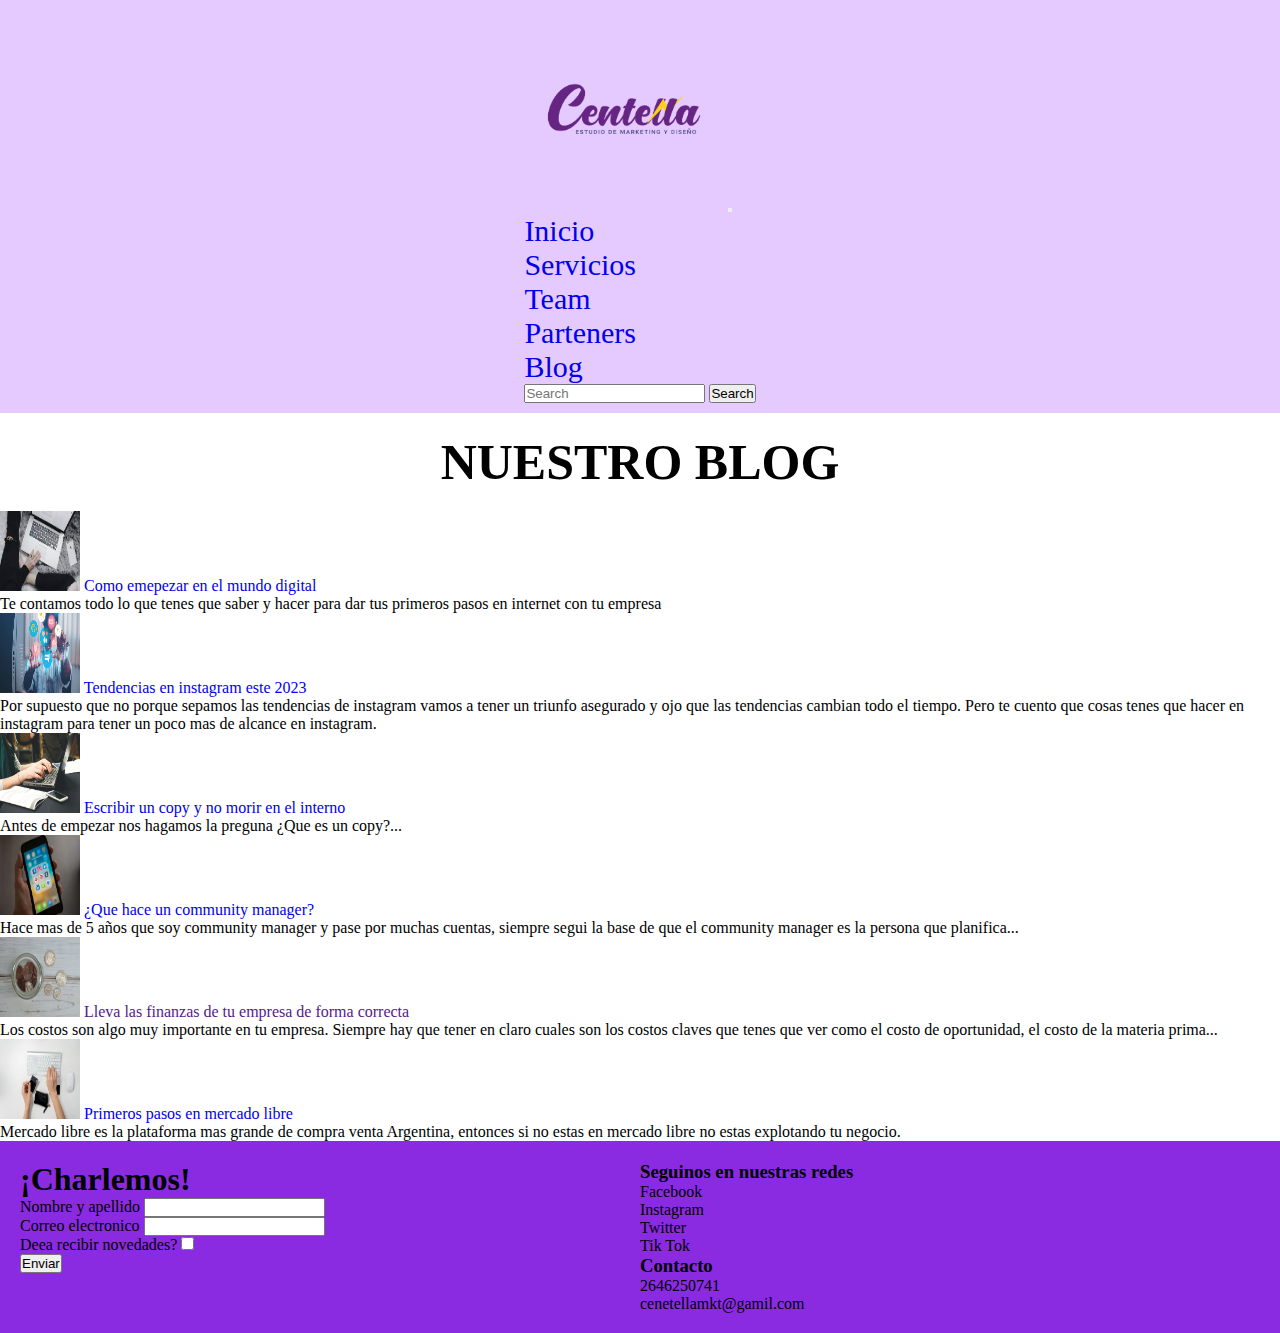
==== commit 218625a7: "Cambios clear" ====
--- a/pages/blog.html
+++ b/pages/blog.html
@@ -60,39 +60,38 @@
             <div class="row">
                 <article class=" col-6 col-lg-4">
                     <img class="imgblog " src="../Img/blog.jpg" alt="imagendelblog">
-                    <h2>Como emepezar en el mundo digital</h2>
-                    <p>Lorem ipsum dolor sit am minus aliquid distinctio rem</p>
+                    <a href="#">Como emepezar en el mundo digital</a>
+                    <p>Te contamos todo  lo que tenes que saber y hacer para dar tus primeros pasos en internet con tu empresa</p>
                 </article>
 
                 <article class="col-6 col-lg-4">
                     <img class="imgblog" src="../Img/tendencias.png" alt="tendenciasenrrss">
-                    <h2>Tendencias en instagram este 2023</h2>
-                    <p>L quasi qui consequatur error sed ero doloremque tempora exercitationem.</p>
+                <a href="#"> Tendencias en instagram este 2023 </a>
+                    <p> Por supuesto que no porque sepamos las tendencias de instagram vamos a tener un triunfo asegurado y ojo que las tendencias cambian todo el tiempo. Pero te cuento que cosas tenes que hacer en instagram para tener un poco mas de alcance en instagram.</p>
                 </article>
 
                 <article class="col-6 col-lg-4">
                     <img class="imgblog" src="../Img/copy.jpg" alt="coyenrrss">
-                    <h2>Escribir un copy y no morir en el interno</h2>
-                    <p>Lorem it voluptatem debitis esss tempora blanditiis, est deserunt dolorum.</p>
+                    <a href="#">Escribir un copy y no morir en el interno</a>
+                    <p> Antes de empezar nos hagamos la preguna ¿Que es un copy?...</p>
                 </article>
 
                 <article class="col-6 col-lg-4">
                     <img class="imgblog" src="../Img/communitymanager-rrss.webp" alt="communitymanager">
-                    <h2>¿Que hace un community manager?</h2>
-                    <p>Lon a reprehenderit corporis, ullam repudiandae voluptatum libero tenetur illum incidunt quae
-                        voluptates mollitia!</p>
+                    <a href="#">¿Que hace un community manager?</a>
+                    <p>Hace mas de 5 años que soy community manager y pase por muchas cuentas, siempre segui la base de que el community manager es la persona que planifica...</p>
                 </article>
 
                 <article class="col-6  col-lg-4">
                     <img class="imgblog" src="../Img/finanzas.jpeg" alt="imagenfinanzas">
-                    <h2>Lleva las finanzas de tu empresa de forma correcta</h2>
-                    <p>Lorapiente tenetur dolore qui orem.</p>
+                    <a href="">Lleva las finanzas de tu empresa de forma correcta</a>
+                    <p>Los costos son algo muy importante en tu empresa. Siempre hay que tener en claro cuales son los costos claves que tenes que ver como el costo de oportunidad, el costo de la materia prima...</p>
                 </article>
 
                 <article class="col-6  col-lg-4 ">
                     <img class="imgblog" src="../Img/e-commerce.webp" alt="imagenecommerce">
-                    <h2>Primeros pasos en mercado libre</h2>
-                    <p>Lorem ipsum, nsequ cum eaque, nisi, porro impedit explicabo asperiores?</p>
+                    <a href="#">Primeros pasos en mercado libre</a>
+                    <p>Mercado libre es la plataforma mas grande de compra venta Argentina, entonces si no estas en mercado libre  no estas explotando tu negocio. </p>
                 </article>
             </div>
         </section>
--- a/CSS/styles.css
+++ b/CSS/styles.css
@@ -8,14 +8,26 @@
   text-decoration: none;
 }
 
-ul,
-li {
+ul li {
   list-style: none;
 }
 
-.imagendeportada {
-  width: 100vw;
-  height: 100vw;
+footer {
+  background-color: blueviolet;
+  display: grid;
+  grid-template-columns: repeat(2, 1fr);
+  grid-template-rows: repeat(1, 1fr);
+  padding: 20px;
+}
+footer form h2 {
+  font-size: 2rem;
+}
+
+.contactofooter .titulocontacto {
+  font-size: 2rem;
+}
+.contactofooter ul li {
+  font-size: 1rem;
 }
 
 header {
@@ -28,15 +40,8 @@
   align-items: center;
 }
 
-.nav-list {
-  background-color: rgb(219, 219, 95);
-  display: flex;
-  gap: 10px;
-  padding: 10px;
-}
-
 .bg {
-  background-color: #e1b4ff;
+  background-color: rgb(229, 202, 255);
 }
 
 .logocentella {
@@ -44,30 +49,91 @@
   height: 200px;
 }
 
-.imagendeportada {
-  width: 100vw;
-  height: 100vw;
+.nav-list {
+  background-color: rgb(229, 202, 255);
+  display: flex;
+  gap: 10px;
+  padding: 10px;
+}
+
+.titulosectionblog {
+  margin: 10px;
+  padding: 10px;
+  font-size: 50px;
+  display: flex;
+  justify-content: center;
+}
+
+.imgblog {
+  width: 80px;
+  height: 80px;
+}
+
+.tituloclientes {
+  margin: 50px;
 }
 
 .frase {
-  background-color: #e1b4ff;
+  display: grid;
+  grid-template-columns: 400px 400px;
+  grid-template-rows: 500px 200px;
+  background: linear-gradient(yellow, rgb(229, 202, 255), yellow, rgb(229, 202, 255));
   padding: 20px;
+  margin: 40px;
+}
+@media screen and (max-width: 480px) {
+  .frase {
+    display: grid;
+    grid-template-columns: 200px 200px;
+    grid-template-rows: 80px 100px;
+    background: linear-gradient(yellow, rgb(229, 202, 255), yellow, rgb(229, 202, 255));
+    padding: 10px;
+    margin: 10px;
+  }
 }
 .frase .rayoamarillo {
+  width: 380px;
+  height: 380px;
+  padding: 40px;
+  justify-self: center;
+  align-self: center;
+}
+@media screen and (max-width: 480px) {
+  .frase .rayoamarillo {
+    width: 100px;
+    height: 100px;
+    padding: 10px;
+  }
+}
+.frase .parrafo1 {
+  font-family: Verdana, Geneva, Tahoma, sans-serif;
+  font-size: 1rem;
+  color: rgb(0, 0, 0);
   width: 100px;
   height: 100px;
-}
-.frase h1 {
-  font-family: Verdana, Geneva, Tahoma, sans-serif;
-  font-size: 70px;
+  justify-self: center;
+  align-self: center;
+}
+@media screen and (max-width: 480px) {
+  .frase .parrafo1 {
+    font-size: 1rem;
+    width: 50px;
+    height: 50px;
+  }
+}
+.frase .parrafo2 {
+  grid-column: 1/3;
+  font-size: 1rem;
   color: rgb(0, 0, 0);
-  margin-left: 700px;
-  margin-top: 1px;
-}
-.frase .parrafo {
-  font-size: 30px;
-  margin-left: 700px;
-  margin-top: 1px;
+  justify-self: end;
+  align-self: end;
+}
+@media screen and (max-width: 480px) {
+  .frase .parrafo2 {
+    font-size: 1rem;
+    justify-self: center;
+    align-self: center;
+  }
 }
 
 .seccionservicios {
@@ -78,7 +144,16 @@
   grid-template-rows: repeat(3, 1fr);
   gap: 1em;
 }
-.seccionservicios .servicios {
+@media screen and (max-width: 480px) {
+  .seccionservicios {
+    display: block;
+    height: 100%;
+    width: 100px;
+    gap: 0em;
+  }
+}
+
+.servicios {
   width: 500px;
   height: 100px;
   margin: 50px;
@@ -87,39 +162,63 @@
   gap: 50px;
   color: black;
   text-align: center;
-  background-color: #fff04f;
+  background-color: rgb(229, 202, 255);
+  margin-top: 10px;
+  margin-bottom: 10px;
+}
+@media screen and (max-width: 480px) {
+  .servicios {
+    font-size: 1rem;
+    width: 300px;
+    height: 50px;
+  }
+}
+.servicios a {
+  text-decoration: none;
+  margin-top: 10px;
+  margin-bottom: 10px;
 }
 
 .articuloindex {
-  width: 500px;
   height: 300px;
   margin: 20px;
   padding: 20px;
-  background-color: #e1b4ff;
-  display: flex;
+  background-color: blueviolet;
+  color: aliceblue;
+  display: flex;
+  justify-items: center;
   align-items: center;
 }
+@media screen and (max-width: 480px) {
+  .articuloindex {
+    height: 200px;
+    margin: 10px;
+  }
+}
 .articuloindex .parrafoindex {
   font-size: 2rem;
 }
-
-.titulo-clientes {
-  font-size: 2rem;
+@media screen and (max-width: 480px) {
+  .articuloindex .parrafoindex {
+    font-size: 1rem;
+  }
+}
+
+.tituloparteners {
+  font-family: Impact, Haettenschweiler, "Arial Narrow Bold", sans-serif;
+  font-size: 5rem;
+  background-color: #d7da23;
+  color: aliceblue;
+  display: flex;
+  justify-content: center;
+  align-content: center;
   margin: 20px;
-  display: flex;
-  align-items: center;
-}
-
-figure .videoclientes {
-  height: 100vw;
-  width: 100vw;
-}
-
-.tituloparteners {
-  font-size: 3rem;
-  margin: 20px;
-  display: flex;
-  align-items: center;
+}
+@media screen and (max-width: 480px) {
+  .tituloparteners {
+    font-size: 2rem;
+    margin: 10px;
+  }
 }
 
 ul li {
@@ -132,53 +231,82 @@
   width: 400px;
 }
 
-footer {
-  background-color: blueviolet;
-  display: grid;
-  grid-template-columns: repeat(2, 1fr);
-  grid-template-rows: repeat(1, 1fr);
-  padding: 20px;
-}
-footer form h2 {
-  font-size: 2rem;
-}
-
-.contactofooter .titulocontacto {
-  font-size: 2rem;
-}
-.contactofooter ul li {
-  font-size: 1rem;
-}
-
-.sectionservicios .tituloseccionservicios {
-  font-size: 3rem;
+.titulo-seccionservicios {
+  font-size: 2.5rem;
+  text-align: center;
   margin: 20px;
   padding: 10px;
-}
-.sectionservicios .parrafoservicios {
-  font-size: 2rem;
-  margin: 20px;
-  padding: 10px;
-}
-
-.listadoservicios {
-  height: 250px;
-  display: flex;
-}
-.listadoservicios .titulodelservicio {
-  height: 60px;
-  display: inline;
+  font-family: "Montserrat", sans-serif;
+}
+@media screen and (max-width: 480px) {
+  .titulo-seccionservicios {
+    font-size: 1rem;
+    margin: 10px;
+  }
+}
+
+.containersecservicios {
+  padding: 30px 10px;
+  display: grid;
+  grid-template-columns: repeat(3, 1fr);
+  grid-template-rows: repeat(2, 1fr);
+  gap: 20px;
+  width: 100%;
+  height: 600px;
+}
+@media screen and (max-width: 480px) {
+  .containersecservicios {
+    display: inline;
+    height: 1000px;
+    width: 100vw;
+    padding: 10px 5px;
+    margin: 20px 20px;
+    padding: 0px;
+  }
+}
+
+.card {
+  flex-direction: row;
+  justify-content: center;
   align-items: center;
-  font-size: 2rem;
-  background-color: #fff04f;
-  margin: 20px;
-  padding: 10px;
-}
-
-.detalleservicios {
-  display: flex;
-  font-size: 2rem;
-  margin-left: 20px;
+  width: 400px;
+  height: 100px;
+  background-color: rgb(229, 202, 255);
+  font-size: 2rem;
+}
+@media screen and (max-width: 480px) {
+  .card {
+    font-size: 1rem;
+    width: 100vw;
+    height: 100px;
+  }
+}
+
+.listadocard ul li {
+  font-size: 2rem;
+}
+@media screen and (max-width: 480px) {
+  .listadocard ul li {
+    font-size: 1rem;
+  }
+}
+
+.listadocard:hover {
+  background-color: rgb(0, 0, 0);
+  color: white;
+}
+
+.todo {
+  border: 2px solid black;
+}
+
+.todo:hover {
+  box-shadow: 0 5px 15px rgba(0, 0, 0, 0.471);
+  transition: all 0, 6s;
+}
+
+.card a {
+  text-decoration: none;
 }
 
 .equipo {
@@ -200,21 +328,4 @@
   font-size: 30px;
 }
 
-.titulosectionblog {
-  margin: 10px;
-  padding: 10px;
-  font-size: 50px;
-  display: flex;
-  justify-content: center;
-}
-
-.imgblog {
-  width: 80px;
-  height: 80px;
-}
-
-.tituloclientes {
-  font-size: 1rem;
-}
-
 /*# sourceMappingURL=styles.css.map */
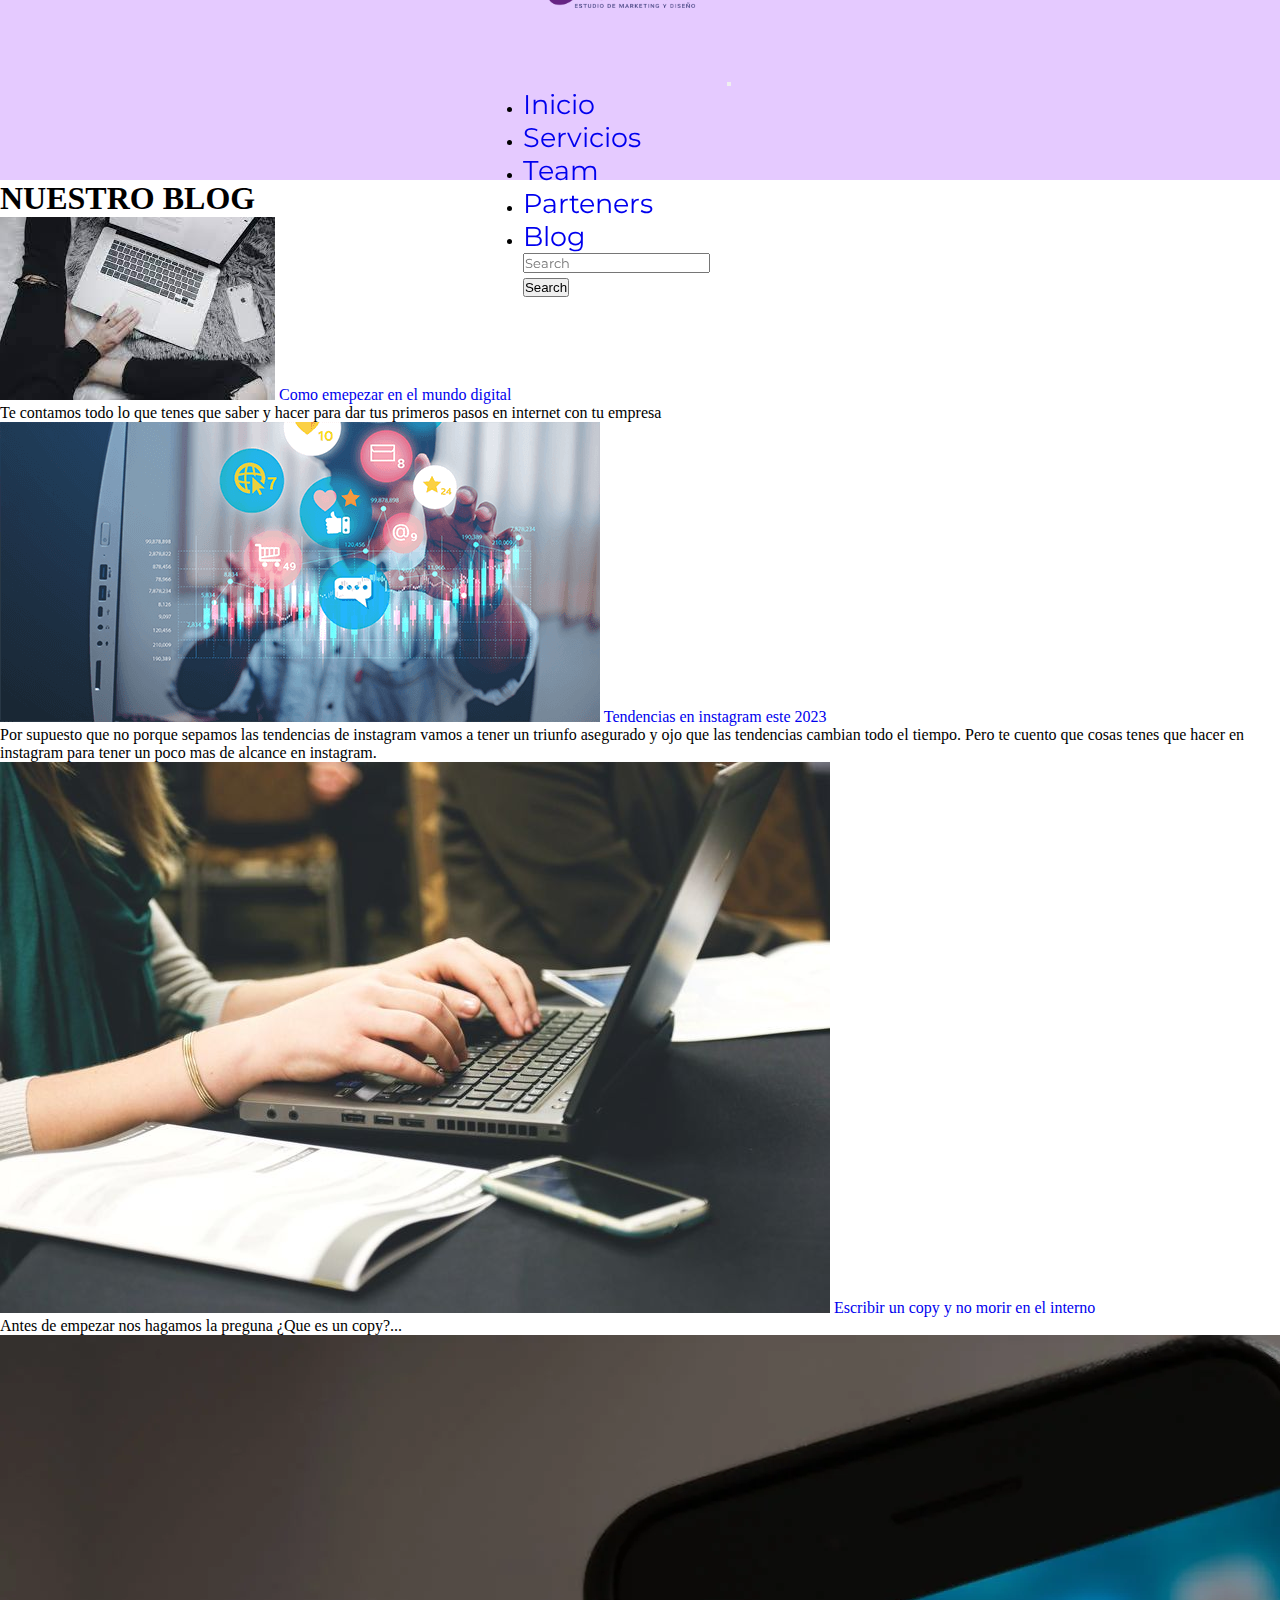
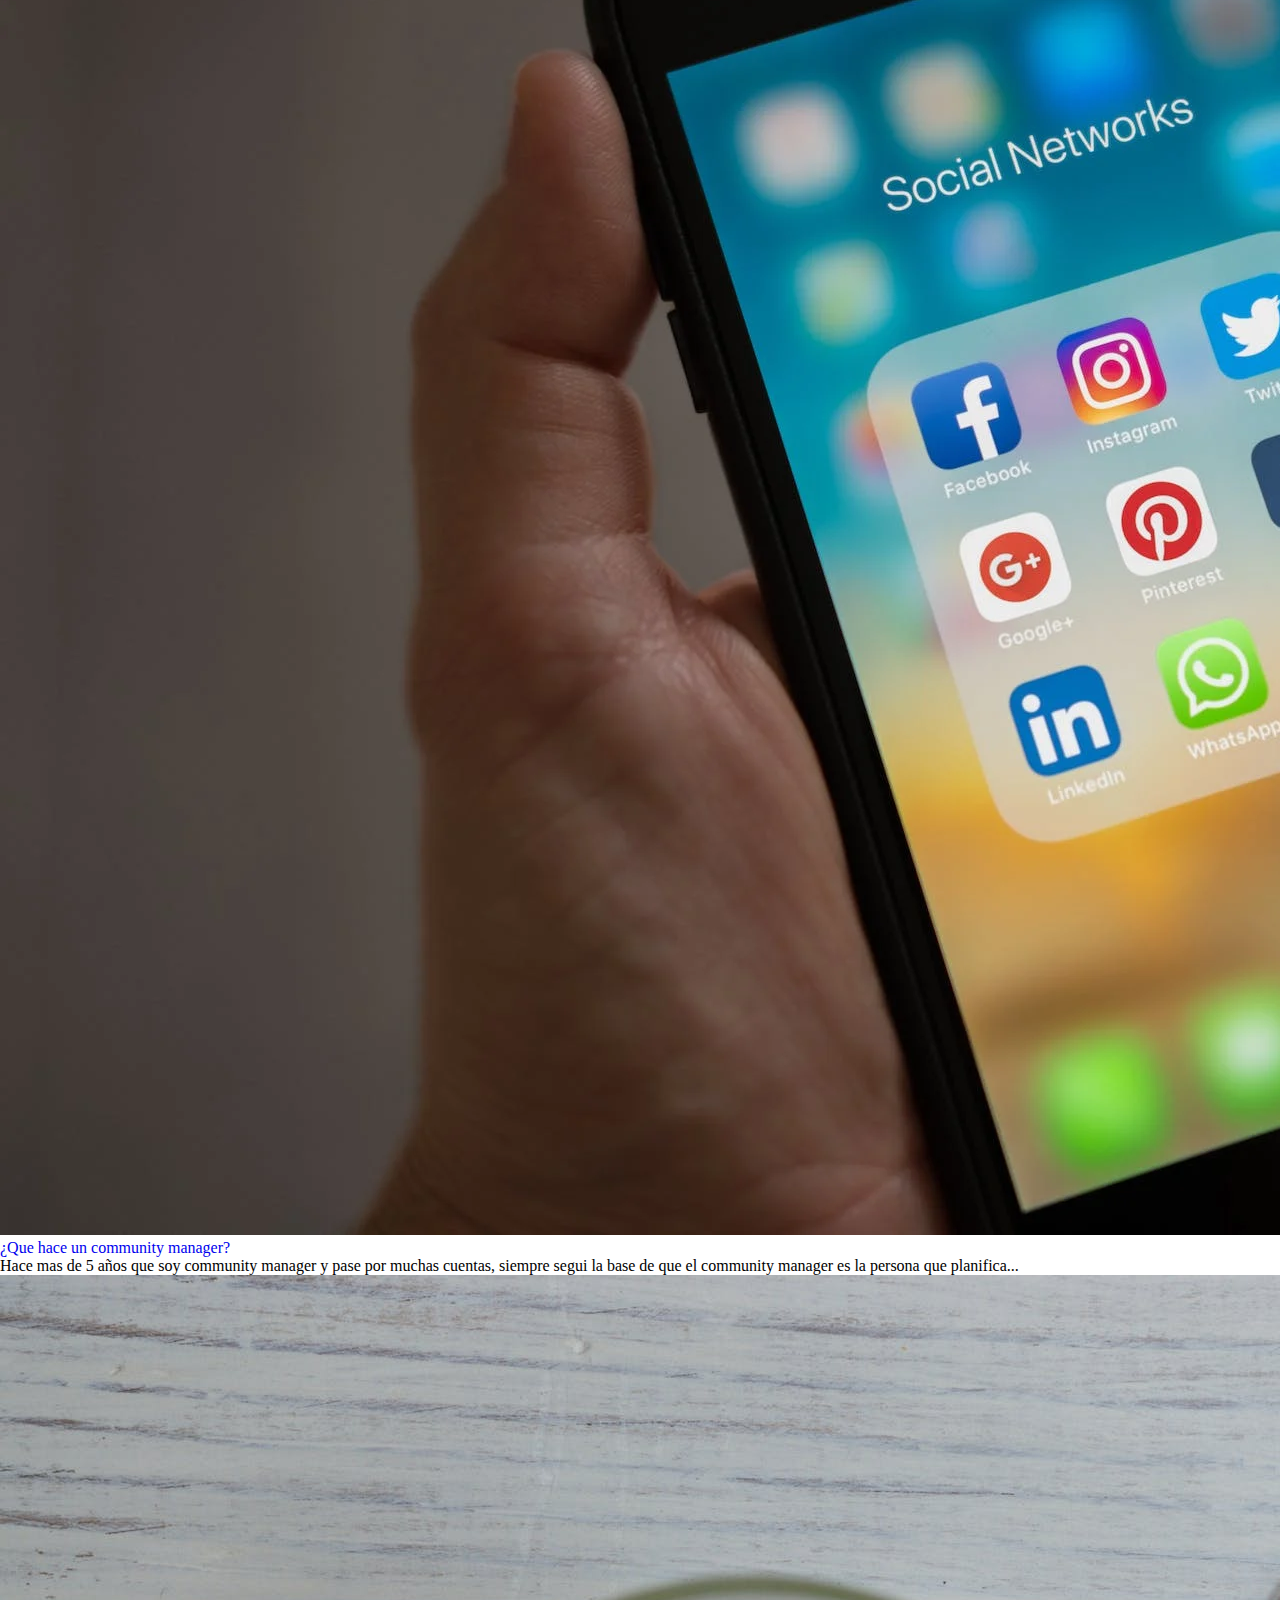
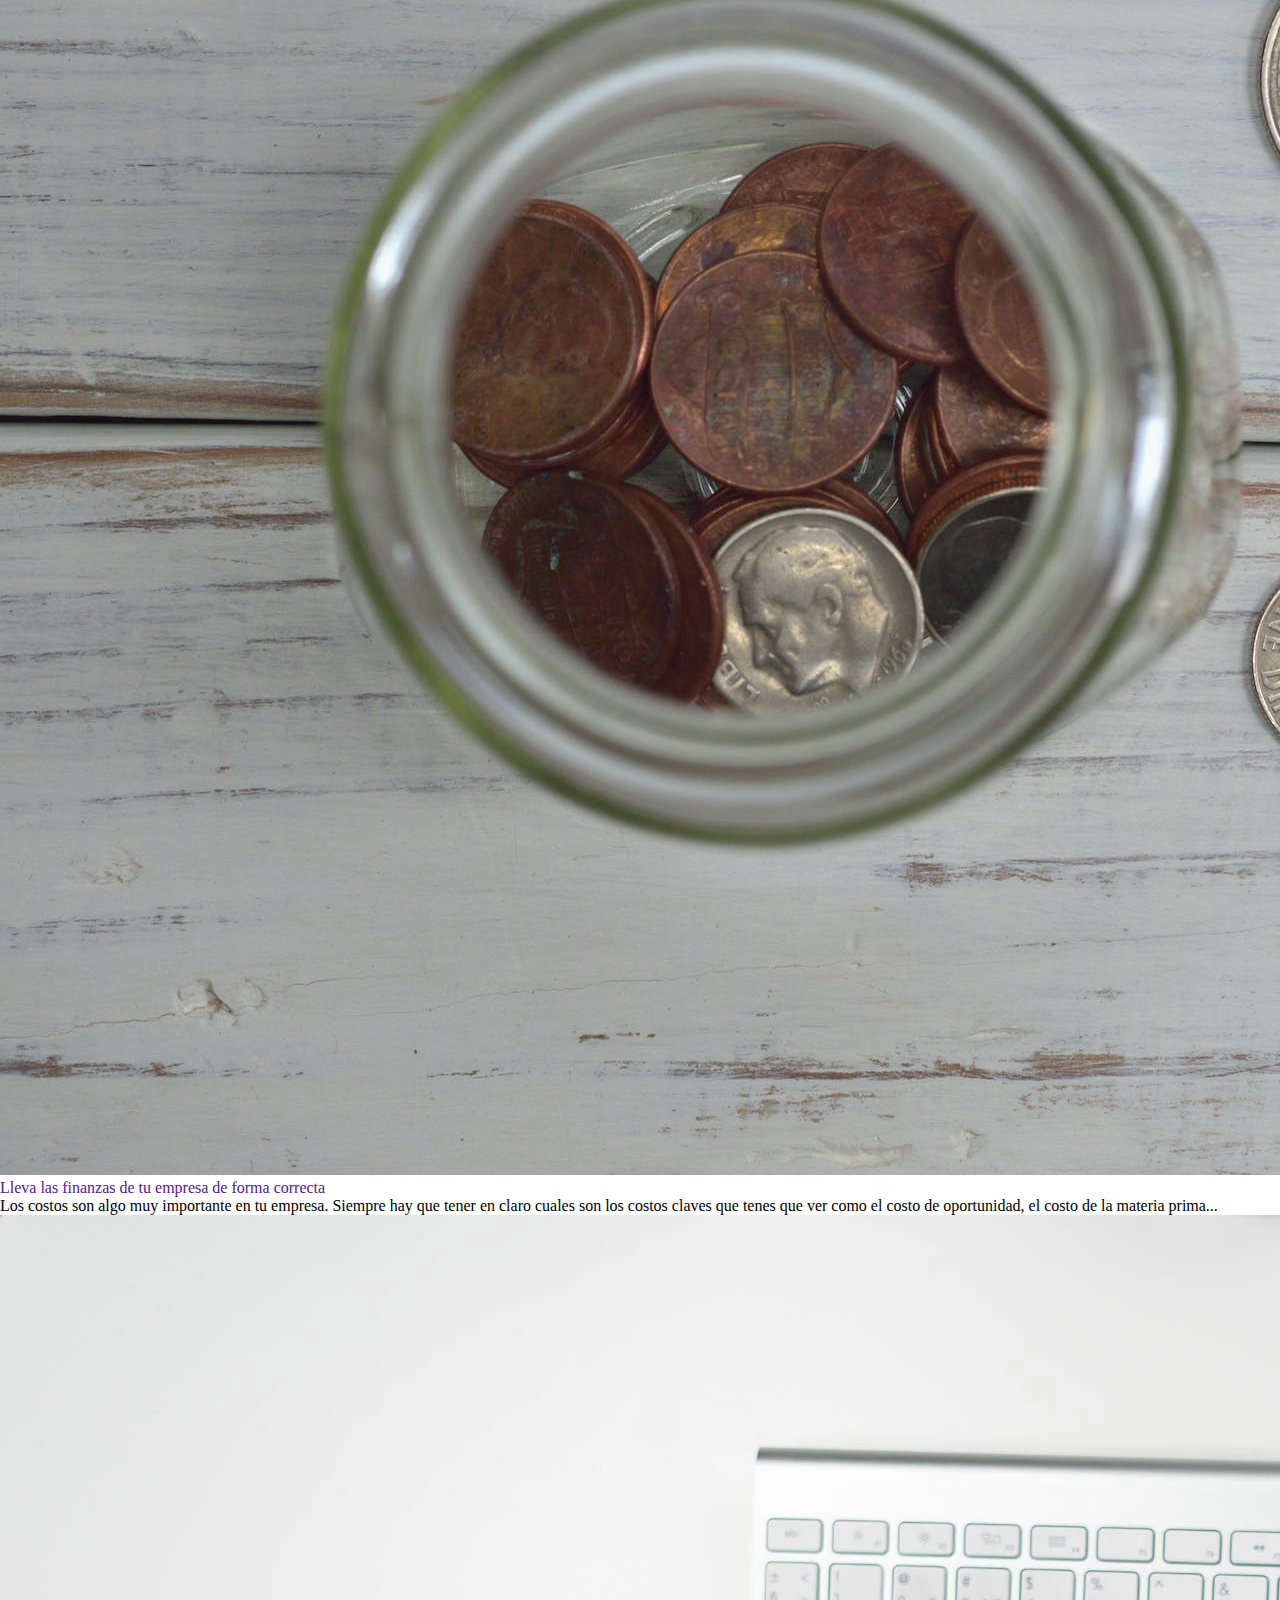
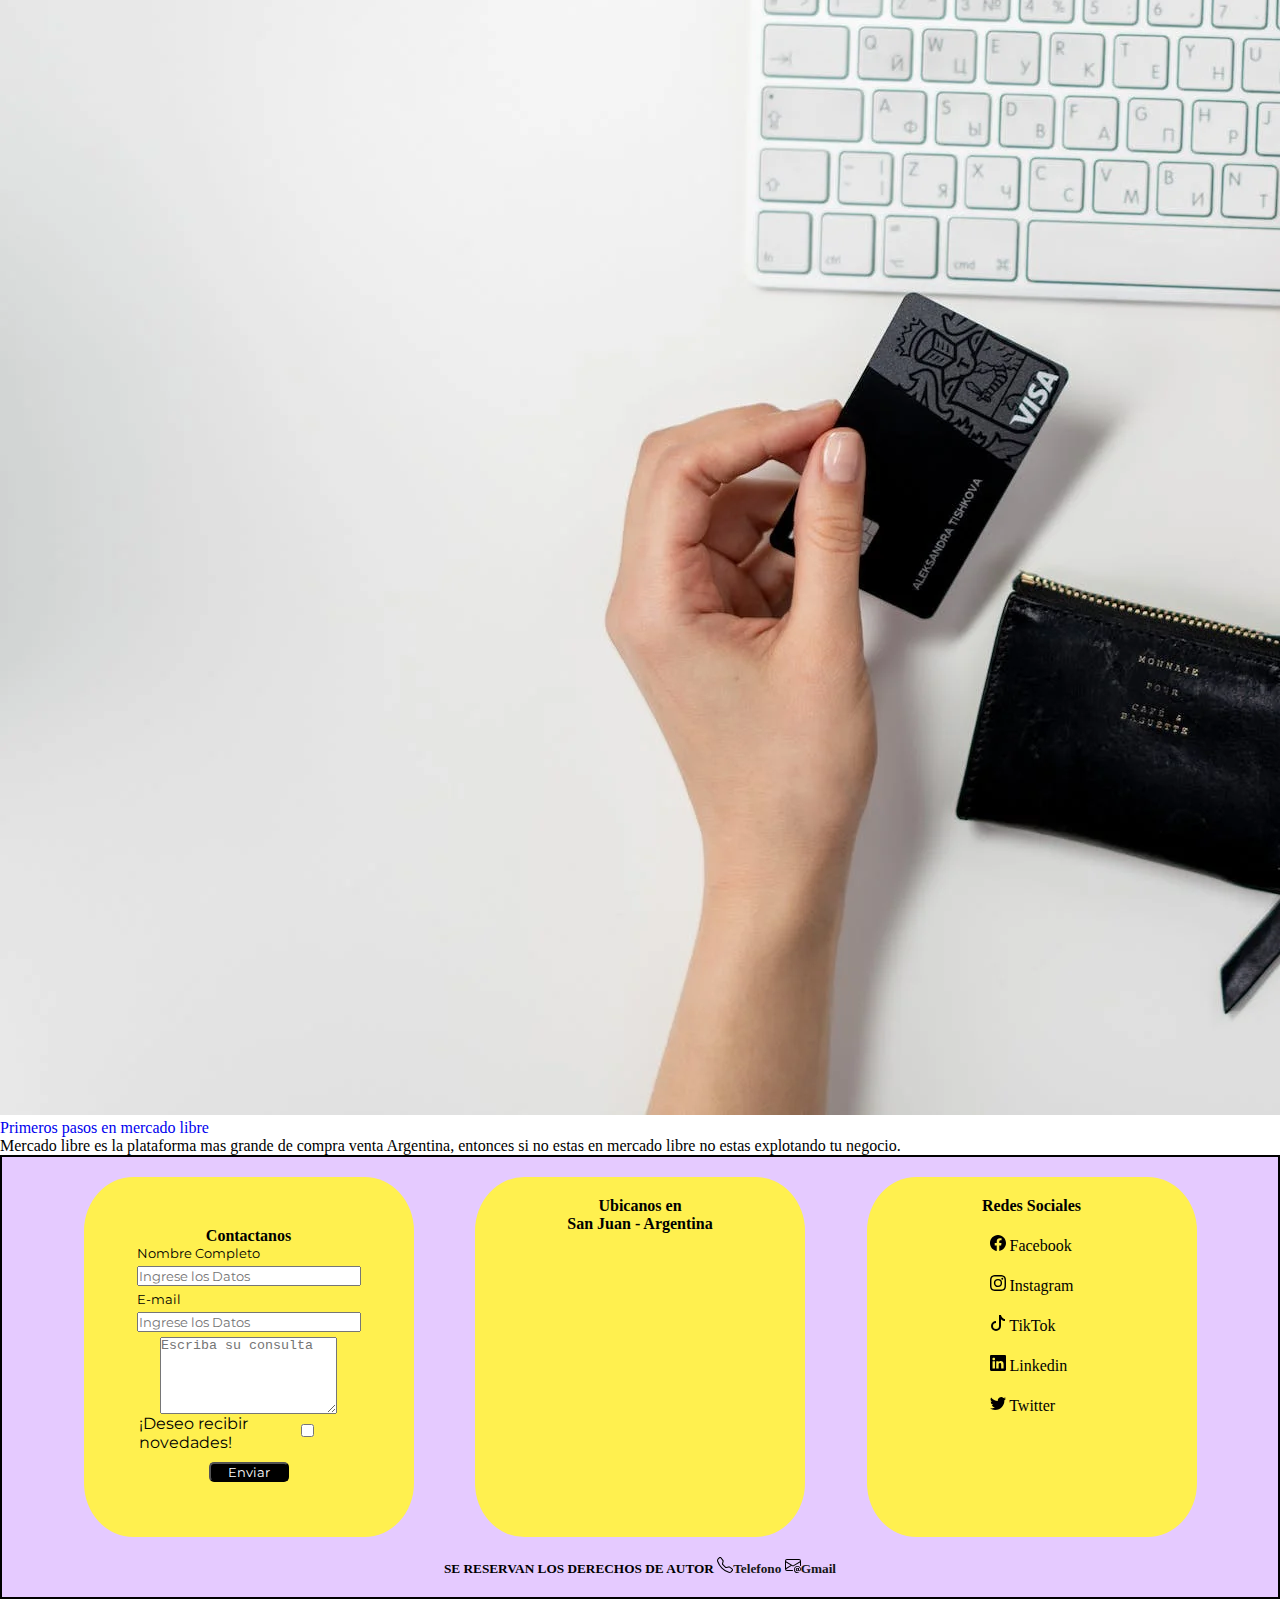
==== commit b707ef12: "cambios en archivos html" ====
--- a/pages/blog.html
+++ b/pages/blog.html
@@ -97,54 +97,89 @@
         </section>
     </main>
 
-    <footer>
+    <footer class="footer">
+        <div class="all-column">
+            <div class="column1">
+                <h4>Contactanos</h4>
+                <form action="" class="formulario">
+                    <label for="" id="form">Nombre Completo</label>
+                    <input type="text" id="form" placeholder="Ingrese los Datos" required>
+                    <label for="email" id="form">E-mail</label>
+                    <input type="text" id="form" placeholder="Ingrese los Datos" required>
+                    <textarea name="" id="form" cols="20" rows="5" placeholder="Escriba su consulta"></textarea>
+                    <div class="seleccion">
+                        <label for="" id="">¡Deseo recibir novedades!</label>
+                        <input type="checkbox" name="seleccion
+                        " id="checkbox">
+                    </div>
+                    <input type="button" value="Enviar" id="form" class="btn-1">
+                </form>
+            </div>
+            <div class="column2">
+                <h4>Ubicanos en <br>San Juan - Argentina <br></h4>
+                <div class="maps">
+                    <div class="mapouter">
+                        <div class="gmap_canvas"><iframe width="238" height="250" id="gmap_canvas"
+                                src="https://maps.google.com/maps?q=avenida+rioja+12%2C+san+juan%2C+argentina&t=&z=14&ie=UTF8&iwloc=&output=embed"
+                                frameborder="0" scrolling="no" marginheight="0" marginwidth="0"></iframe><a
+                                href="https://online.stopwatch-timer.net/"></a><br>
+                            <style>
+                                .mapouter {
+                                    position: relative;
+                                    text-align: right;
+                                    height: 238px;
+                                    width: 250px;
+                                    border-radius: 10px;
 
-        <form action="">
-            <h2>¡Charlemos!</h2>
-            <div class="formulario">
-                <label for="">Nombre y apellido</label>
-                <input type="text" id="Nombre" name="Nombre">
+                                }
+                            </style><a href="https://www.embedmaps.co">embed google maps api</a>
+                            <style>
+                                .gmap_canvas {
+                                    overflow: hidden;
+                                    background: none !important;
+                                    height: 238px;
+                                    width: 250px;
+                                    border-radius: 10px;
+                                }
+                            </style>
+                        </div>
+                    </div>
+                </div>
             </div>
-
-
-            <div class="formulario">
-                <label for="email">Correo electronico</label>
-                <input type="email" id="email" name="email">
+            <div class="column3">
+                <h4>Redes Sociales</h4>
+                <div class="redes">
+                    <a href=""><span><svg xmlns="http://www.w3.org/2000/svg" width="16" height="16" fill="currentColor" class="bi bi-facebook" viewBox="0 0 16 16">
+                        <path d="M16 8.049c0-4.446-3.582-8.05-8-8.05C3.58 0-.002 3.603-.002 8.05c0 4.017 2.926 7.347 6.75 7.951v-5.625h-2.03V8.05H6.75V6.275c0-2.017 1.195-3.131 3.022-3.131.876 0 1.791.157 1.791.157v1.98h-1.009c-.993 0-1.303.621-1.303 1.258v1.51h2.218l-.354 2.326H9.25V16c3.824-.604 6.75-3.934 6.75-7.951z"/>
+                      </svg></span> Facebook</a>
+                    <a href=""><span><svg xmlns="http://www.w3.org/2000/svg" width="16" height="16" fill="currentColor" class="bi bi-instagram" viewBox="0 0 16 16">
+                        <path d="M8 0C5.829 0 5.556.01 4.703.048 3.85.088 3.269.222 2.76.42a3.917 3.917 0 0 0-1.417.923A3.927 3.927 0 0 0 .42 2.76C.222 3.268.087 3.85.048 4.7.01 5.555 0 5.827 0 8.001c0 2.172.01 2.444.048 3.297.04.852.174 1.433.372 1.942.205.526.478.972.923 1.417.444.445.89.719 1.416.923.51.198 1.09.333 1.942.372C5.555 15.99 5.827 16 8 16s2.444-.01 3.298-.048c.851-.04 1.434-.174 1.943-.372a3.916 3.916 0 0 0 1.416-.923c.445-.445.718-.891.923-1.417.197-.509.332-1.09.372-1.942C15.99 10.445 16 10.173 16 8s-.01-2.445-.048-3.299c-.04-.851-.175-1.433-.372-1.941a3.926 3.926 0 0 0-.923-1.417A3.911 3.911 0 0 0 13.24.42c-.51-.198-1.092-.333-1.943-.372C10.443.01 10.172 0 7.998 0h.003zm-.717 1.442h.718c2.136 0 2.389.007 3.232.046.78.035 1.204.166 1.486.275.373.145.64.319.92.599.28.28.453.546.598.92.11.281.24.705.275 1.485.039.843.047 1.096.047 3.231s-.008 2.389-.047 3.232c-.035.78-.166 1.203-.275 1.485a2.47 2.47 0 0 1-.599.919c-.28.28-.546.453-.92.598-.28.11-.704.24-1.485.276-.843.038-1.096.047-3.232.047s-2.39-.009-3.233-.047c-.78-.036-1.203-.166-1.485-.276a2.478 2.478 0 0 1-.92-.598 2.48 2.48 0 0 1-.6-.92c-.109-.281-.24-.705-.275-1.485-.038-.843-.046-1.096-.046-3.233 0-2.136.008-2.388.046-3.231.036-.78.166-1.204.276-1.486.145-.373.319-.64.599-.92.28-.28.546-.453.92-.598.282-.11.705-.24 1.485-.276.738-.034 1.024-.044 2.515-.045v.002zm4.988 1.328a.96.96 0 1 0 0 1.92.96.96 0 0 0 0-1.92zm-4.27 1.122a4.109 4.109 0 1 0 0 8.217 4.109 4.109 0 0 0 0-8.217zm0 1.441a2.667 2.667 0 1 1 0 5.334 2.667 2.667 0 0 1 0-5.334z"/>
+                      </svg></span> Instagram</a>
+                    <a href=""><span><svg xmlns="http://www.w3.org/2000/svg" width="16" height="16" fill="currentColor" class="bi bi-tiktok" viewBox="0 0 16 16">
+                        <path d="M9 0h1.98c.144.715.54 1.617 1.235 2.512C12.895 3.389 13.797 4 15 4v2c-1.753 0-3.07-.814-4-1.829V11a5 5 0 1 1-5-5v2a3 3 0 1 0 3 3V0Z"/>
+                      </svg></span> TikTok</a>
+                    <a href=""><span><svg xmlns="http://www.w3.org/2000/svg" width="16" height="16" fill="currentColor" class="bi bi-linkedin" viewBox="0 0 16 16">
+                        <path d="M0 1.146C0 .513.526 0 1.175 0h13.65C15.474 0 16 .513 16 1.146v13.708c0 .633-.526 1.146-1.175 1.146H1.175C.526 16 0 15.487 0 14.854V1.146zm4.943 12.248V6.169H2.542v7.225h2.401zm-1.2-8.212c.837 0 1.358-.554 1.358-1.248-.015-.709-.52-1.248-1.342-1.248-.822 0-1.359.54-1.359 1.248 0 .694.521 1.248 1.327 1.248h.016zm4.908 8.212V9.359c0-.216.016-.432.08-.586.173-.431.568-.878 1.232-.878.869 0 1.216.662 1.216 1.634v3.865h2.401V9.25c0-2.22-1.184-3.252-2.764-3.252-1.274 0-1.845.7-2.165 1.193v.025h-.016a5.54 5.54 0 0 1 .016-.025V6.169h-2.4c.03.678 0 7.225 0 7.225h2.4z"/>
+                      </svg></span> Linkedin</a>
+                    <a href=""><span><svg xmlns="http://www.w3.org/2000/svg" width="16" height="16" fill="currentColor" class="bi bi-twitter" viewBox="0 0 16 16">
+                        <path d="M5.026 15c6.038 0 9.341-5.003 9.341-9.334 0-.14 0-.282-.006-.422A6.685 6.685 0 0 0 16 3.542a6.658 6.658 0 0 1-1.889.518 3.301 3.301 0 0 0 1.447-1.817 6.533 6.533 0 0 1-2.087.793A3.286 3.286 0 0 0 7.875 6.03a9.325 9.325 0 0 1-6.767-3.429 3.289 3.289 0 0 0 1.018 4.382A3.323 3.323 0 0 1 .64 6.575v.045a3.288 3.288 0 0 0 2.632 3.218 3.203 3.203 0 0 1-.865.115 3.23 3.23 0 0 1-.614-.057 3.283 3.283 0 0 0 3.067 2.277A6.588 6.588 0 0 1 .78 13.58a6.32 6.32 0 0 1-.78-.045A9.344 9.344 0 0 0 5.026 15z"/>
+                      </svg></span> Twitter</a>
+                    
+                </div>
             </div>
-
-            <div class="formulario">
-                <label for="recibir-novedades">Deea recibir novedades?</label>
-                <input type="checkbox" id="recibir-novedades" name="recibir-novedades">
-            </div>
-
-            <div class="formulario">
-                <input type="submit" value="Enviar">
-
-            </div>
-        </form>
-
-
-
-
-        <section class="contactofooter">
-            <h3>Seguinos en nuestras redes</h3>
-            <ul>
-                <li class="redes">Facebook</li>
-                <li class="redes">Instagram</li>
-                <li class="redes">Twitter</li>
-                <li class="redes">Tik Tok</li>
-            </ul>
-
-            <h3>Contacto</h3>
-            <ul>
-                <li class="redes">2646250741</li>
-                <li class="redes">cenetellamkt@gamil.com</li>
-            </ul>
-        </section>
-
-
+        </div>
+        <div class="derechos">
+            <h5>SE RESERVAN LOS DERECHOS DE AUTOR <span> <svg xmlns="http://www.w3.org/2000/svg" width="16" height="16" fill="currentColor" class="bi bi-telephone" viewBox="0 0 16 16">
+                <path d="M3.654 1.328a.678.678 0 0 0-1.015-.063L1.605 2.3c-.483.484-.661 1.169-.45 1.77a17.568 17.568 0 0 0 4.168 6.608 17.569 17.569 0 0 0 6.608 4.168c.601.211 1.286.033 1.77-.45l1.034-1.034a.678.678 0 0 0-.063-1.015l-2.307-1.794a.678.678 0 0 0-.58-.122l-2.19.547a1.745 1.745 0 0 1-1.657-.459L5.482 8.062a1.745 1.745 0 0 1-.46-1.657l.548-2.19a.678.678 0 0 0-.122-.58L3.654 1.328zM1.884.511a1.745 1.745 0 0 1 2.612.163L6.29 2.98c.329.423.445.974.315 1.494l-.547 2.19a.678.678 0 0 0 .178.643l2.457 2.457a.678.678 0 0 0 .644.178l2.189-.547a1.745 1.745 0 0 1 1.494.315l2.306 1.794c.829.645.905 1.87.163 2.611l-1.034 1.034c-.74.74-1.846 1.065-2.877.702a18.634 18.634 0 0 1-7.01-4.42 18.634 18.634 0 0 1-4.42-7.009c-.362-1.03-.037-2.137.703-2.877L1.885.511z"/>
+              </svg><a href="tel:+542646250741">Telefono</a> <svg xmlns="http://www.w3.org/2000/svg" width="16" height="16" fill="currentColor" class="bi bi-envelope-at" viewBox="0 0 16 16">
+                <path d="M2 2a2 2 0 0 0-2 2v8.01A2 2 0 0 0 2 14h5.5a.5.5 0 0 0 0-1H2a1 1 0 0 1-.966-.741l5.64-3.471L8 9.583l7-4.2V8.5a.5.5 0 0 0 1 0V4a2 2 0 0 0-2-2H2Zm3.708 6.208L1 11.105V5.383l4.708 2.825ZM1 4.217V4a1 1 0 0 1 1-1h12a1 1 0 0 1 1 1v.217l-7 4.2-7-4.2Z"/>
+                <path d="M14.247 14.269c1.01 0 1.587-.857 1.587-2.025v-.21C15.834 10.43 14.64 9 12.52 9h-.035C10.42 9 9 10.36 9 12.432v.214C9 14.82 10.438 16 12.358 16h.044c.594 0 1.018-.074 1.237-.175v-.73c-.245.11-.673.18-1.18.18h-.044c-1.334 0-2.571-.788-2.571-2.655v-.157c0-1.657 1.058-2.724 2.64-2.724h.04c1.535 0 2.484 1.05 2.484 2.326v.118c0 .975-.324 1.39-.639 1.39-.232 0-.41-.148-.41-.42v-2.19h-.906v.569h-.03c-.084-.298-.368-.63-.954-.63-.778 0-1.259.555-1.259 1.4v.528c0 .892.49 1.434 1.26 1.434.471 0 .896-.227 1.014-.643h.043c.118.42.617.648 1.12.648Zm-2.453-1.588v-.227c0-.546.227-.791.573-.791.297 0 .572.192.572.708v.367c0 .573-.253.744-.564.744-.354 0-.581-.215-.581-.8Z"/>
+              </svg><a href="mailto:cenetellamkt@gmail.com">Gmail</a></span></h5>
+        </div>    
     </footer>
-    <script src="https://cdn.jsdelivr.net/npm/bootstrap@5.3.0-alpha3/dist/js/bootstrap.bundle.min.js" integrity="sha384-ENjdO4Dr2bkBIFxQpeoTz1HIcje39Wm4jDKdf19U8gI4ddQ3GYNS7NTKfAdVQSZe" crossorigin="anonymous"></script>
+    
+    <script src="https://cdn.jsdelivr.net/npm/bootstrap@5.3.0-alpha3/dist/js/bootstrap.bundle.min.js"
+        integrity="sha384-ENjdO4Dr2bkBIFxQpeoTz1HIcje39Wm4jDKdf19U8gI4ddQ3GYNS7NTKfAdVQSZe"
+        crossorigin="anonymous"></script>
 </body>
-
 </html>--- a/CSS/styles.css
+++ b/CSS/styles.css
@@ -8,40 +8,179 @@
   text-decoration: none;
 }
 
-ul li {
-  list-style: none;
-}
-
-footer {
-  background-color: blueviolet;
+.footer {
+  background-color: rgb(229, 202, 255);
   display: grid;
   grid-template-columns: repeat(2, 1fr);
   grid-template-rows: repeat(1, 1fr);
   padding: 20px;
-}
-footer form h2 {
-  font-size: 2rem;
-}
-
-.contactofooter .titulocontacto {
-  font-size: 2rem;
-}
-.contactofooter ul li {
+  width: 100%;
+  display: flex;
+  flex-direction: column;
+  border: 2px solid black;
+}
+.footer .all-column {
+  display: flex;
+  flex-direction: row;
+  justify-content: space-evenly;
+}
+.footer .all-column .column1 {
+  display: flex;
+  flex-direction: column;
+  align-items: center;
+  justify-content: center;
+  background-color: #fff04f;
+  width: 330px;
+  height: 360px;
+  border-radius: 15%;
+}
+
+.formulario {
+  align-items: center;
+  display: flex;
+  flex-direction: column;
+  font-family: "Montserrat", sans-serif;
+}
+
+.formulario > label,
+input {
+  width: 80%;
+  margin-bottom: 5px;
+  font-family: "Montserrat", sans-serif;
+  font-size: 13px;
+}
+
+.btn-1 {
+  width: 80px;
+  background-color: black;
+  color: white;
+  margin-top: 10px;
+  margin-left: 100px;
+  margin-right: 100px;
+  border-radius: 5px;
+}
+
+.btn-1:hover {
+  background-color: blueviolet;
+  color: white;
+  box-shadow: 0 5px 15px rgba(0, 0, 0, 0.677);
+}
+
+.seleccion {
+  display: flex;
+  flex-direction: row;
+  justify-content: space-evenly;
+  align-items: center;
+}
+
+.column2 {
+  display: flex;
+  flex-direction: column;
+  padding-top: 20px;
+  align-items: center;
+  background-color: #fff04f;
+  width: 330px;
+  height: 360px;
+  border-radius: 15%;
+}
+.column2 h4 {
+  text-align: center;
+  margin-top: 0%;
+  padding-top: 0%;
+}
+
+.column3 {
+  display: flex;
+  flex-direction: column;
+  align-items: center;
+  padding-top: 20px;
+  background-color: #fff04f;
+  width: 330px;
+  height: 360px;
+  border-radius: 15%;
+}
+
+.redes {
+  display: flex;
+  flex-direction: column;
+}
+.redes a {
+  margin-top: 20px;
+  text-decoration: none;
+  color: black;
+}
+
+.derechos {
+  display: flex;
+  justify-content: center;
+  margin-top: 20px;
+  width: 100%;
+  flex-direction: row;
+}
+.derechos a {
+  text-decoration: none;
+  color: rgb(23, 22, 22);
+}
+
+header {
+  width: 100%;
+  background-color: rgb(229, 202, 255);
+  padding: 10px;
+  display: flex;
+  justify-content: space-around;
+  align-items: center;
+  height: 20vh;
+}
+
+.navbar {
+  position: fixed;
+  top: 0;
+  left: 0;
+  right: 0;
+  z-index: 9999;
+}
+
+.nav-link {
+  font-family: "Montserrat", sans-serif;
+  font-size: 1.7rem;
+  text-decoration: none;
+}
+
+.nav-link:hover {
+  transition: all 0.8s;
+  color: darkmagenta;
+  box-shadow: 0 2px 10px rgba(137, 43, 226, 0.744);
+  border-radius: 40px;
+}
+
+main {
+  margin-top: 20vh;
+  width: 100%;
+}
+
+.fondo123 {
+  display: flex;
+  flex-direction: row;
+  justify-content: space-around;
+  background: linear-gradient(yellow, rgb(229, 202, 255), yellow, rgb(229, 202, 255));
+  width: 100%;
+  height: 500px;
+}
+.fondo123 .rayoamarillo {
+  width: 400px;
+  padding: 40px;
+  justify-self: center;
+  align-self: center;
+}
+.fondo123 .parrafo1 {
+  font-family: Verdana, Geneva, Tahoma, sans-serif;
   font-size: 1rem;
-}
-
-header {
-  width: 100vw;
-  background-color: rgb(229, 202, 255);
-  color: white;
-  padding: 10px;
-  display: flex;
-  justify-content: space-around;
-  align-items: center;
-}
-
-.bg {
-  background-color: rgb(229, 202, 255);
+  color: rgb(0, 0, 0);
+  width: auto;
+  height: 100px;
+  text-align: center;
+  justify-self: center;
+  align-self: center;
 }
 
 .logocentella {
@@ -50,282 +189,272 @@
 }
 
 .nav-list {
-  background-color: rgb(229, 202, 255);
+  background-color: rgb(126, 18, 227);
   display: flex;
   gap: 10px;
   padding: 10px;
 }
 
-.titulosectionblog {
-  margin: 10px;
+.articuloindex {
+  height: 300px;
+  margin-top: 10px;
+  padding: 20px 50px;
+  background-color: blueviolet;
+  color: aliceblue;
+  display: flex;
+  justify-items: center;
+  align-items: center;
+  width: 100%;
+  text-align: center;
+  font-family: sans-serif;
+}
+.articuloindex .parrafoindex {
+  font-size: 2rem;
+}
+
+.seccionservicios {
+  margin-top: 50px;
+  margin-bottom: 90px;
+  display: grid;
+  height: 300px;
+  width: 100%;
+  grid-template-columns: repeat(3, 1fr);
+  grid-template-rows: repeat(5, 1fr);
+  gap: 1em;
+  padding-left: 50px;
+}
+.seccionservicios .servicios-a {
+  width: 250px;
+  height: 100px;
+  margin: 30px;
+  font-size: 1rem;
+  gap: 20px;
+  color: black;
+  text-align: center;
+  background-color: rgb(229, 202, 255);
+  border-radius: 20px;
+  font-family: sans-serif;
+  border: 2px solid blueviolet;
+  text-decoration: none;
+  padding-top: 35px;
+  padding-bottom: 35px;
+}
+.seccionservicios .servicios-a a {
+  align-items: center;
+  justify-content: center;
+}
+
+.servicios-a:hover {
+  background-color: #d7da23;
+  box-shadow: 0 5px 10px rgba(0, 0, 0, 0.676);
+  transition: all 0.5s;
+  font-size: 18px;
+}
+
+.seccionporfolio {
+  width: 100%;
+}
+
+.titulopartener {
+  font-family: sans-serif;
+  background-color: #d7da23;
+  color: aliceblue;
+  text-align: center;
+  height: 68px;
+  padding-top: 20px;
+  padding-bottom: 20px;
+}
+
+.video {
+  display: flex;
+  flex-direction: column;
+  align-items: center;
+  justify-content: center;
+}
+.video .videoclientes {
+  width: 80%;
   padding: 10px;
-  font-size: 50px;
-  display: flex;
-  justify-content: center;
-}
-
-.imgblog {
-  width: 80px;
-  height: 80px;
-}
-
-.tituloclientes {
-  margin: 50px;
-}
-
-.frase {
-  display: grid;
-  grid-template-columns: 400px 400px;
-  grid-template-rows: 500px 200px;
-  background: linear-gradient(yellow, rgb(229, 202, 255), yellow, rgb(229, 202, 255));
-  padding: 20px;
-  margin: 40px;
-}
-@media screen and (max-width: 480px) {
-  .frase {
-    display: grid;
-    grid-template-columns: 200px 200px;
-    grid-template-rows: 80px 100px;
-    background: linear-gradient(yellow, rgb(229, 202, 255), yellow, rgb(229, 202, 255));
-    padding: 10px;
-    margin: 10px;
-  }
-}
-.frase .rayoamarillo {
-  width: 380px;
-  height: 380px;
-  padding: 40px;
-  justify-self: center;
-  align-self: center;
-}
-@media screen and (max-width: 480px) {
-  .frase .rayoamarillo {
-    width: 100px;
-    height: 100px;
-    padding: 10px;
-  }
-}
-.frase .parrafo1 {
-  font-family: Verdana, Geneva, Tahoma, sans-serif;
-  font-size: 1rem;
+}
+
+.patrocinados {
+  display: grid;
+  width: 100%;
+  align-items: center;
+  justify-content: space-between;
+  grid-template-columns: repeat(3, 1fr);
+  grid-template-rows: repeat(3, 1fr);
+  height: auto;
+  background-color: rgba(56, 7, 96, 0.8784313725);
+  padding-bottom: 30px;
+  margin-bottom: 5px;
+  border: 2px solid black;
+}
+
+.card-parteners a {
+  padding-left: 50px;
+}
+.card-parteners img {
+  width: 300px;
+  margin-top: 30px;
+  padding-top: 10px;
+  padding-bottom: 10px;
+  border-radius: 50%;
+}
+
+.card-parteners img:hover {
+  scale: 1.2;
+  transition: all 0.8s;
+  padding-top: 18px;
+  padding-bottom: 18px;
+}
+
+.containertituloclientes {
+  margin-top: 30vh;
+  color: blueviolet;
+}
+.containertituloclientes .tituloclietnes {
+  font-family: "Montserrat", sans-serif;
+  text-align: center;
+}
+
+.cardparteners .logoclientes {
+  width: 300px;
+  height: 300px;
+}
+.cardparteners .nombrecliente {
   color: rgb(0, 0, 0);
-  width: 100px;
-  height: 100px;
-  justify-self: center;
-  align-self: center;
-}
-@media screen and (max-width: 480px) {
-  .frase .parrafo1 {
-    font-size: 1rem;
-    width: 50px;
-    height: 50px;
-  }
-}
-.frase .parrafo2 {
-  grid-column: 1/3;
-  font-size: 1rem;
-  color: rgb(0, 0, 0);
-  justify-self: end;
-  align-self: end;
-}
-@media screen and (max-width: 480px) {
-  .frase .parrafo2 {
-    font-size: 1rem;
-    justify-self: center;
-    align-self: center;
-  }
-}
-
-.seccionservicios {
-  height: 800px;
-  width: 100vw;
+  font-family: "Montserrat", sans-serif;
+  font-size: 2rem;
+}
+
+.logoclientes {
+  width: 300px;
+  height: 300px;
+}
+
+.containersecclientes {
   display: grid;
   grid-template-columns: repeat(2, 1fr);
   grid-template-rows: repeat(3, 1fr);
-  gap: 1em;
-}
-@media screen and (max-width: 480px) {
-  .seccionservicios {
-    display: block;
-    height: 100%;
-    width: 100px;
-    gap: 0em;
-  }
-}
-
-.servicios {
+  gap: 10px;
+}
+.containersecclientes .cardseccionpartener {
   width: 500px;
-  height: 100px;
-  margin: 50px;
-  padding: 5px;
-  font-size: 2rem;
-  gap: 50px;
-  color: black;
-  text-align: center;
-  background-color: rgb(229, 202, 255);
-  margin-top: 10px;
-  margin-bottom: 10px;
-}
-@media screen and (max-width: 480px) {
-  .servicios {
-    font-size: 1rem;
-    width: 300px;
-    height: 50px;
-  }
-}
-.servicios a {
-  text-decoration: none;
-  margin-top: 10px;
-  margin-bottom: 10px;
-}
-
-.articuloindex {
+  height: 500px;
+  text-align: center;
+  margin: 30px;
+  background: linear-gradient(yellow, rgb(229, 202, 255));
+  border-radius: 100px;
+}
+.containersecclientes .logoclientes {
+  width: 300px;
   height: 300px;
-  margin: 20px;
-  padding: 20px;
-  background-color: blueviolet;
-  color: aliceblue;
-  display: flex;
-  justify-items: center;
-  align-items: center;
-}
-@media screen and (max-width: 480px) {
-  .articuloindex {
-    height: 200px;
-    margin: 10px;
-  }
-}
-.articuloindex .parrafoindex {
-  font-size: 2rem;
-}
-@media screen and (max-width: 480px) {
-  .articuloindex .parrafoindex {
-    font-size: 1rem;
-  }
-}
-
-.tituloparteners {
-  font-family: Impact, Haettenschweiler, "Arial Narrow Bold", sans-serif;
-  font-size: 5rem;
-  background-color: #d7da23;
-  color: aliceblue;
-  display: flex;
-  justify-content: center;
-  align-content: center;
-  margin: 20px;
-}
-@media screen and (max-width: 480px) {
-  .tituloparteners {
-    font-size: 2rem;
-    margin: 10px;
-  }
-}
-
-ul li {
+  border-radius: 900px;
+}
+.containersecclientes .btn-parteners {
+  color: rgb(255, 255, 255);
+  background-color: black;
   font-size: 30px;
-  display: flex;
-  align-items: baseline;
-}
-
-figure img {
-  width: 400px;
-}
-
-.titulo-seccionservicios {
-  font-size: 2.5rem;
-  text-align: center;
-  margin: 20px;
   padding: 10px;
-  font-family: "Montserrat", sans-serif;
-}
-@media screen and (max-width: 480px) {
-  .titulo-seccionservicios {
-    font-size: 1rem;
-    margin: 10px;
-  }
-}
-
-.containersecservicios {
-  padding: 30px 10px;
+  box-shadow: 0 5px 10px rgba(0, 0, 0, 0.676);
+}
+
+.btn-parteners:hover {
+  font-size: 35px;
+  transition: all 1s;
+}
+
+.containertituloservicios {
+  margin-top: 30vh;
+  color: blueviolet;
+}
+.containertituloservicios .tituloservicios {
+  font-family: "Montserrat", sans-serif;
+  text-align: center;
+}
+
+.all-card {
   display: grid;
   grid-template-columns: repeat(3, 1fr);
   grid-template-rows: repeat(2, 1fr);
-  gap: 20px;
-  width: 100%;
-  height: 600px;
-}
-@media screen and (max-width: 480px) {
-  .containersecservicios {
-    display: inline;
-    height: 1000px;
-    width: 100vw;
-    padding: 10px 5px;
-    margin: 20px 20px;
-    padding: 0px;
-  }
+  gap: 30px;
+  padding: 30px;
 }
 
 .card {
-  flex-direction: row;
-  justify-content: center;
-  align-items: center;
+  width: 300px;
+}
+.card .card-img {
+  width: 300px;
+}
+
+.card-text ul {
+  list-style: none;
+  text-align: center;
+  font-family: "Montserrat", sans-serif;
+}
+.card-text .card-parrafo {
+  font-size: 20px;
+  text-align: center;
+}
+
+.containertituloteam {
+  margin-top: 30vh;
+  color: blueviolet;
+}
+.containertituloteam .tituloteam {
+  font-family: "Montserrat", sans-serif;
+  text-align: center;
+}
+
+.imgperfil-team {
+  width: 200px;
+  border-radius: 100px;
+  padding-top: 10px;
+}
+
+.containercard {
+  display: grid;
+  grid-template-columns: repeat(3, 1fr);
+  grid-template-rows: repeat(2, 1fr);
+  gap: 10px;
+}
+.containercard .card {
+  width: 350px;
+  text-align: center;
+  margin-left: 10px;
+  margin-bottom: 10px;
+}
+
+.descripcion-team {
+  font-family: "Montserrat", sans-serif;
+}
+
+.containerimgequipo {
+  background-color: rgb(126, 18, 227);
+  width: 500px;
+  display: flex;
+  align-items: center;
+  margin-left: 400px;
+  margin-bottom: 20px;
+  margin-top: 20px;
+  border-radius: 50px;
+}
+
+.imagendelequipodetrabajo {
+  display: flex;
+  align-items: center;
+  flex-direction: column;
+}
+.imagendelequipodetrabajo .todoelequipo {
   width: 400px;
-  height: 100px;
-  background-color: rgb(229, 202, 255);
-  font-size: 2rem;
-}
-@media screen and (max-width: 480px) {
-  .card {
-    font-size: 1rem;
-    width: 100vw;
-    height: 100px;
-  }
-}
-
-.listadocard ul li {
-  font-size: 2rem;
-}
-@media screen and (max-width: 480px) {
-  .listadocard ul li {
-    font-size: 1rem;
-  }
-}
-
-.listadocard:hover {
-  background-color: rgb(0, 0, 0);
+  height: 400px;
+  padding-top: 10px;
+}
+.imagendelequipodetrabajo .piedeimagen {
   color: white;
-}
-
-.todo {
-  border: 2px solid black;
-}
-
-.todo:hover {
-  box-shadow: 0 5px 15px rgba(0, 0, 0, 0.471);
-  transition: all 0, 6s;
-}
-
-.card a {
-  text-decoration: none;
-}
-
-.equipo {
+  font-size: 1.5rem;
   padding: 10px;
-  display: grid;
-  grid-template-columns: repeat(2, 1fr);
-  grid-template-rows: repeat(3, 1fr);
-}
-
-.imagendelequipodetrabajo {
-  text-align: center;
-}
-.imagendelequipodetrabajo .todoelequipo {
-  width: 600px;
-}
-.imagendelequipodetrabajo .piedeimagen {
-  margin: 20px;
-  padding: 20px;
-  font-size: 30px;
 }
 
 /*# sourceMappingURL=styles.css.map */
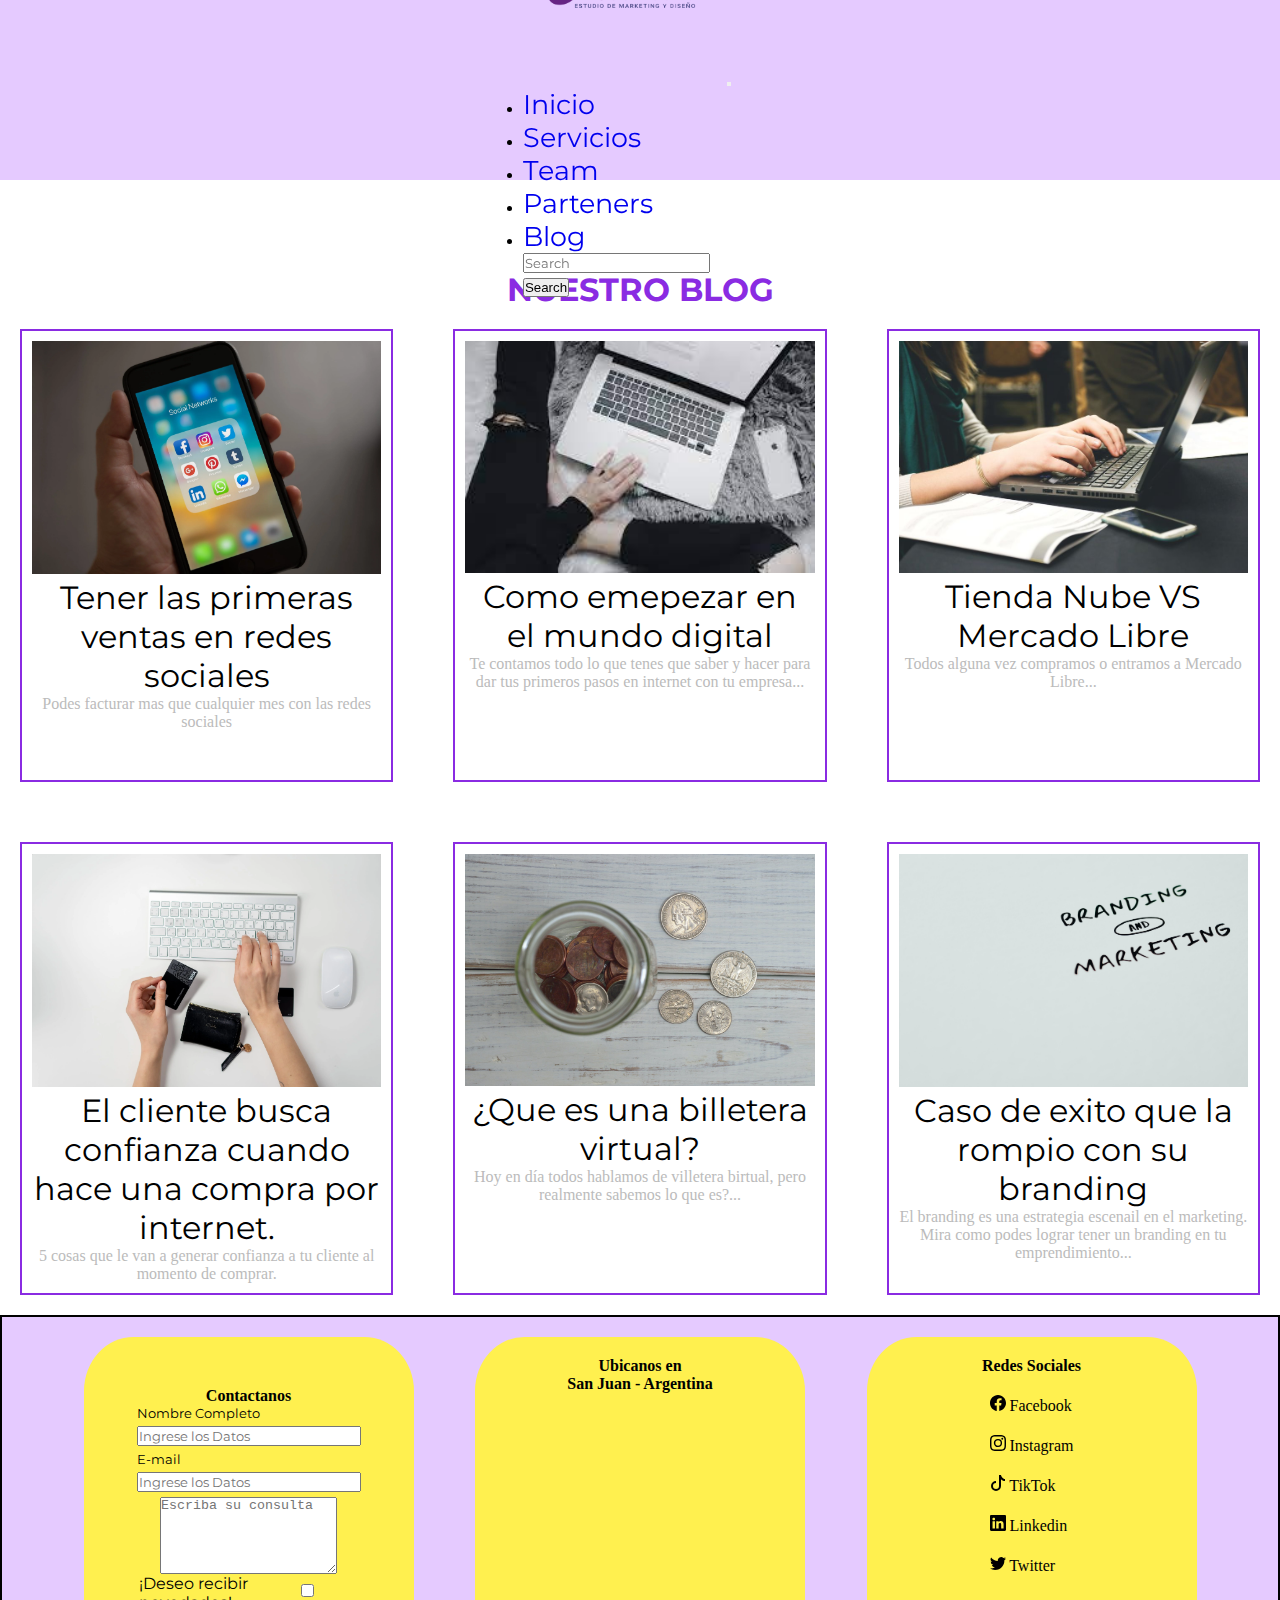
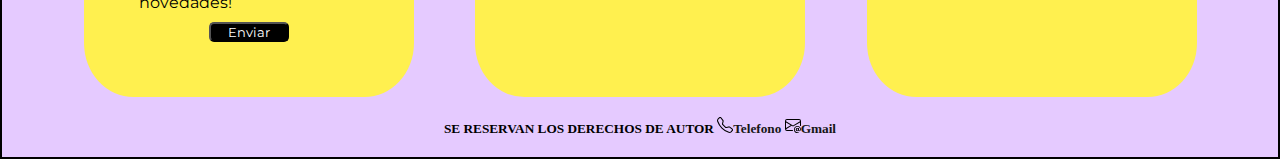
==== commit b7b883b5: "cambios para la entrega final" ====
--- a/pages/blog.html
+++ b/pages/blog.html
@@ -21,80 +21,92 @@
 
     <header class="navbar navbar-expand-sm bg">
         <div class="container">
-           <a class="navbar-brand" href="#"><img class="logocentella" src="../Imag/logocentella.png" alt="logocentella"></a>
-          <button class="navbar-toggler" type="button" data-bs-toggle="collapse" data-bs-target="#navbarSupportedContent" aria-controls="navbarSupportedContent" aria-expanded="false" aria-label="Toggle navigation">
-            <span class="navbar-toggler-icon"></span>
-          </button>
-          <nav class="collapse navbar-collapse" id="navbarSupportedContent">
-            <ul class="navbar-nav me-auto mb-2 mb-sm-0">
-                <li class="nav-item">
-                    <a class="nav-link" href="../index.html">Inicio</a>
-                  </li>
-              <li class="nav-item">
-                <a class="nav-link" href="../pages/servicios.html">Servicios</a>
-              </li>
-              <li class="nav-item">
-                <a class="nav-link" href="../pages/team.html">Team</a>
-              </li>
-              <li class="nav-item">
-                <a class="nav-link" href="../pages/clientes.html">Parteners</a>
-              </li>
-              <li class="nav-item">
-                <a class="nav-link" href="#">Blog</a>
-              </li>
-            </ul>
-            <form class="d-flex" role="search">
-              <input class="form-control me-2" type="search" placeholder="Search" aria-label="Search">
-              <button class="btn btn-outline-success" type="submit">Search</button>
-            </form>
-          </nav>
+            <a class="navbar-brand" href="#"><img class="logocentella" src="../Imag/logocentella.png"
+                    alt="logocentella"></a>
+            <button class="navbar-toggler" type="button" data-bs-toggle="collapse"
+                data-bs-target="#navbarSupportedContent" aria-controls="navbarSupportedContent" aria-expanded="false"
+                aria-label="Toggle navigation">
+                <span class="navbar-toggler-icon"></span>
+            </button>
+            <nav class="collapse navbar-collapse" id="navbarSupportedContent">
+                <ul class="navbar-nav me-auto mb-2 mb-sm-0">
+                    <li class="nav-item">
+                        <a class="nav-link" href="../index.html">Inicio</a>
+                    </li>
+                    <li class="nav-item">
+                        <a class="nav-link" href="../pages/servicios.html">Servicios</a>
+                    </li>
+                    <li class="nav-item">
+                        <a class="nav-link" href="../pages/team.html">Team</a>
+                    </li>
+                    <li class="nav-item">
+                        <a class="nav-link" href="../pages/clientes.html">Parteners</a>
+                    </li>
+                    <li class="nav-item">
+                        <a class="nav-link" href="#">Blog</a>
+                    </li>
+                </ul>
+                <form class="d-flex" role="search">
+                    <input class="form-control me-2" type="search" placeholder="Search" aria-label="Search">
+                    <button class="btn btn-outline-success" type="submit">Search</button>
+                </form>
+            </nav>
         </div>
-      </header>
+    </header>
 
 
     <main>
-        <h1 class="titulosectionblog">NUESTRO BLOG</h1>
-
-
-        <section class="seccionblog container">
-            <div class="row">
-                <article class=" col-6 col-lg-4">
-                    <img class="imgblog " src="../Img/blog.jpg" alt="imagendelblog">
-                    <a href="#">Como emepezar en el mundo digital</a>
-                    <p>Te contamos todo  lo que tenes que saber y hacer para dar tus primeros pasos en internet con tu empresa</p>
-                </article>
-
-                <article class="col-6 col-lg-4">
-                    <img class="imgblog" src="../Img/tendencias.png" alt="tendenciasenrrss">
-                <a href="#"> Tendencias en instagram este 2023 </a>
-                    <p> Por supuesto que no porque sepamos las tendencias de instagram vamos a tener un triunfo asegurado y ojo que las tendencias cambian todo el tiempo. Pero te cuento que cosas tenes que hacer en instagram para tener un poco mas de alcance en instagram.</p>
-                </article>
-
-                <article class="col-6 col-lg-4">
-                    <img class="imgblog" src="../Img/copy.jpg" alt="coyenrrss">
-                    <a href="#">Escribir un copy y no morir en el interno</a>
-                    <p> Antes de empezar nos hagamos la preguna ¿Que es un copy?...</p>
-                </article>
-
-                <article class="col-6 col-lg-4">
-                    <img class="imgblog" src="../Img/communitymanager-rrss.webp" alt="communitymanager">
-                    <a href="#">¿Que hace un community manager?</a>
-                    <p>Hace mas de 5 años que soy community manager y pase por muchas cuentas, siempre segui la base de que el community manager es la persona que planifica...</p>
-                </article>
-
-                <article class="col-6  col-lg-4">
-                    <img class="imgblog" src="../Img/finanzas.jpeg" alt="imagenfinanzas">
-                    <a href="">Lleva las finanzas de tu empresa de forma correcta</a>
-                    <p>Los costos son algo muy importante en tu empresa. Siempre hay que tener en claro cuales son los costos claves que tenes que ver como el costo de oportunidad, el costo de la materia prima...</p>
-                </article>
-
-                <article class="col-6  col-lg-4 ">
-                    <img class="imgblog" src="../Img/e-commerce.webp" alt="imagenecommerce">
-                    <a href="#">Primeros pasos en mercado libre</a>
-                    <p>Mercado libre es la plataforma mas grande de compra venta Argentina, entonces si no estas en mercado libre  no estas explotando tu negocio. </p>
-                </article>
-            </div>
+        <section class="conteinertituloblog">
+            <h1 class="titulosectionblog">NUESTRO BLOG</h1>
         </section>
+
+        <section class="containerblog">
+
+            <article class="articleblog">
+                <img class="imgblog " src="../Imag/imgblog/blog2.webp" alt="imagendelblog">
+                <a class="tituloarticuloblog" href="#">Tener las primeras ventas en redes sociales</a>
+                <p class="parrafoblog">Podes facturar mas que cualquier mes con las redes sociales</p>
+            </article>
+
+
+
+            <article class="articleblog">
+                <img class="imgblog " src="../Imag/imgblog/blog1.jpg" alt="imagendelblog">
+                <a class="tituloarticuloblog" href="#">Como emepezar en el mundo digital</a>
+                <p  class="parrafoblog">Te contamos todo lo que tenes que saber y hacer para dar tus primeros pasos en internet con tu
+                    empresa...</p>
+            </article>
+
+
+            <article class="articleblog">
+                <img class="imgblog " src="../Imag/imgblog/blog3.jpg" alt="imagendelblog">
+                <a class="tituloarticuloblog" href="#">Tienda Nube VS Mercado Libre</a>
+                <p class="parrafoblog">Todos alguna vez compramos o entramos a Mercado Libre...</p>
+            </article>
+
+
+            <article class="articleblog">
+                <img class="imgblog " src="../Imag/imgblog/blog4.webp" alt="imagendelblog">
+                <a class="tituloarticuloblog" href="#"> El cliente busca confianza cuando hace una compra por internet.</a>
+                <p class="parrafoblog">5 cosas que le van a generar confianza a tu cliente al momento de comprar.</p>
+            </article>
+
+            <article class="articleblog">
+                <img class="imgblog " src="../Imag/imgblog/blog5.jpeg" alt="imagendelblog">
+                <a class="tituloarticuloblog" href="#">¿Que es una billetera virtual?</a>
+                <p class="parrafoblog">Hoy en día todos hablamos de villetera birtual, pero realmente sabemos lo que es?...</p>
+            </article>
+
+            <article class="articleblog">
+                <img class="imgblog " src="../Imag/imgblog/blog6.jpg" alt="imagendelblog">
+                <a class="tituloarticuloblog" href="#">Caso de exito que la rompio con su branding</a>
+                <p class="parrafoblog">El branding es una estrategia escenail en el marketing. Mira como podes lograr tener un branding en tu emprendimiento...</p>
+            </article>
+</section>
+
+
+
+
     </main>
 
     <footer class="footer">
@@ -149,37 +161,53 @@
             <div class="column3">
                 <h4>Redes Sociales</h4>
                 <div class="redes">
-                    <a href=""><span><svg xmlns="http://www.w3.org/2000/svg" width="16" height="16" fill="currentColor" class="bi bi-facebook" viewBox="0 0 16 16">
-                        <path d="M16 8.049c0-4.446-3.582-8.05-8-8.05C3.58 0-.002 3.603-.002 8.05c0 4.017 2.926 7.347 6.75 7.951v-5.625h-2.03V8.05H6.75V6.275c0-2.017 1.195-3.131 3.022-3.131.876 0 1.791.157 1.791.157v1.98h-1.009c-.993 0-1.303.621-1.303 1.258v1.51h2.218l-.354 2.326H9.25V16c3.824-.604 6.75-3.934 6.75-7.951z"/>
-                      </svg></span> Facebook</a>
-                    <a href=""><span><svg xmlns="http://www.w3.org/2000/svg" width="16" height="16" fill="currentColor" class="bi bi-instagram" viewBox="0 0 16 16">
-                        <path d="M8 0C5.829 0 5.556.01 4.703.048 3.85.088 3.269.222 2.76.42a3.917 3.917 0 0 0-1.417.923A3.927 3.927 0 0 0 .42 2.76C.222 3.268.087 3.85.048 4.7.01 5.555 0 5.827 0 8.001c0 2.172.01 2.444.048 3.297.04.852.174 1.433.372 1.942.205.526.478.972.923 1.417.444.445.89.719 1.416.923.51.198 1.09.333 1.942.372C5.555 15.99 5.827 16 8 16s2.444-.01 3.298-.048c.851-.04 1.434-.174 1.943-.372a3.916 3.916 0 0 0 1.416-.923c.445-.445.718-.891.923-1.417.197-.509.332-1.09.372-1.942C15.99 10.445 16 10.173 16 8s-.01-2.445-.048-3.299c-.04-.851-.175-1.433-.372-1.941a3.926 3.926 0 0 0-.923-1.417A3.911 3.911 0 0 0 13.24.42c-.51-.198-1.092-.333-1.943-.372C10.443.01 10.172 0 7.998 0h.003zm-.717 1.442h.718c2.136 0 2.389.007 3.232.046.78.035 1.204.166 1.486.275.373.145.64.319.92.599.28.28.453.546.598.92.11.281.24.705.275 1.485.039.843.047 1.096.047 3.231s-.008 2.389-.047 3.232c-.035.78-.166 1.203-.275 1.485a2.47 2.47 0 0 1-.599.919c-.28.28-.546.453-.92.598-.28.11-.704.24-1.485.276-.843.038-1.096.047-3.232.047s-2.39-.009-3.233-.047c-.78-.036-1.203-.166-1.485-.276a2.478 2.478 0 0 1-.92-.598 2.48 2.48 0 0 1-.6-.92c-.109-.281-.24-.705-.275-1.485-.038-.843-.046-1.096-.046-3.233 0-2.136.008-2.388.046-3.231.036-.78.166-1.204.276-1.486.145-.373.319-.64.599-.92.28-.28.546-.453.92-.598.282-.11.705-.24 1.485-.276.738-.034 1.024-.044 2.515-.045v.002zm4.988 1.328a.96.96 0 1 0 0 1.92.96.96 0 0 0 0-1.92zm-4.27 1.122a4.109 4.109 0 1 0 0 8.217 4.109 4.109 0 0 0 0-8.217zm0 1.441a2.667 2.667 0 1 1 0 5.334 2.667 2.667 0 0 1 0-5.334z"/>
-                      </svg></span> Instagram</a>
-                    <a href=""><span><svg xmlns="http://www.w3.org/2000/svg" width="16" height="16" fill="currentColor" class="bi bi-tiktok" viewBox="0 0 16 16">
-                        <path d="M9 0h1.98c.144.715.54 1.617 1.235 2.512C12.895 3.389 13.797 4 15 4v2c-1.753 0-3.07-.814-4-1.829V11a5 5 0 1 1-5-5v2a3 3 0 1 0 3 3V0Z"/>
-                      </svg></span> TikTok</a>
-                    <a href=""><span><svg xmlns="http://www.w3.org/2000/svg" width="16" height="16" fill="currentColor" class="bi bi-linkedin" viewBox="0 0 16 16">
-                        <path d="M0 1.146C0 .513.526 0 1.175 0h13.65C15.474 0 16 .513 16 1.146v13.708c0 .633-.526 1.146-1.175 1.146H1.175C.526 16 0 15.487 0 14.854V1.146zm4.943 12.248V6.169H2.542v7.225h2.401zm-1.2-8.212c.837 0 1.358-.554 1.358-1.248-.015-.709-.52-1.248-1.342-1.248-.822 0-1.359.54-1.359 1.248 0 .694.521 1.248 1.327 1.248h.016zm4.908 8.212V9.359c0-.216.016-.432.08-.586.173-.431.568-.878 1.232-.878.869 0 1.216.662 1.216 1.634v3.865h2.401V9.25c0-2.22-1.184-3.252-2.764-3.252-1.274 0-1.845.7-2.165 1.193v.025h-.016a5.54 5.54 0 0 1 .016-.025V6.169h-2.4c.03.678 0 7.225 0 7.225h2.4z"/>
-                      </svg></span> Linkedin</a>
-                    <a href=""><span><svg xmlns="http://www.w3.org/2000/svg" width="16" height="16" fill="currentColor" class="bi bi-twitter" viewBox="0 0 16 16">
-                        <path d="M5.026 15c6.038 0 9.341-5.003 9.341-9.334 0-.14 0-.282-.006-.422A6.685 6.685 0 0 0 16 3.542a6.658 6.658 0 0 1-1.889.518 3.301 3.301 0 0 0 1.447-1.817 6.533 6.533 0 0 1-2.087.793A3.286 3.286 0 0 0 7.875 6.03a9.325 9.325 0 0 1-6.767-3.429 3.289 3.289 0 0 0 1.018 4.382A3.323 3.323 0 0 1 .64 6.575v.045a3.288 3.288 0 0 0 2.632 3.218 3.203 3.203 0 0 1-.865.115 3.23 3.23 0 0 1-.614-.057 3.283 3.283 0 0 0 3.067 2.277A6.588 6.588 0 0 1 .78 13.58a6.32 6.32 0 0 1-.78-.045A9.344 9.344 0 0 0 5.026 15z"/>
-                      </svg></span> Twitter</a>
-                    
+                    <a href=""><span><svg xmlns="http://www.w3.org/2000/svg" width="16" height="16" fill="currentColor"
+                                class="bi bi-facebook" viewBox="0 0 16 16">
+                                <path
+                                    d="M16 8.049c0-4.446-3.582-8.05-8-8.05C3.58 0-.002 3.603-.002 8.05c0 4.017 2.926 7.347 6.75 7.951v-5.625h-2.03V8.05H6.75V6.275c0-2.017 1.195-3.131 3.022-3.131.876 0 1.791.157 1.791.157v1.98h-1.009c-.993 0-1.303.621-1.303 1.258v1.51h2.218l-.354 2.326H9.25V16c3.824-.604 6.75-3.934 6.75-7.951z" />
+                            </svg></span> Facebook</a>
+                    <a href=""><span><svg xmlns="http://www.w3.org/2000/svg" width="16" height="16" fill="currentColor"
+                                class="bi bi-instagram" viewBox="0 0 16 16">
+                                <path
+                                    d="M8 0C5.829 0 5.556.01 4.703.048 3.85.088 3.269.222 2.76.42a3.917 3.917 0 0 0-1.417.923A3.927 3.927 0 0 0 .42 2.76C.222 3.268.087 3.85.048 4.7.01 5.555 0 5.827 0 8.001c0 2.172.01 2.444.048 3.297.04.852.174 1.433.372 1.942.205.526.478.972.923 1.417.444.445.89.719 1.416.923.51.198 1.09.333 1.942.372C5.555 15.99 5.827 16 8 16s2.444-.01 3.298-.048c.851-.04 1.434-.174 1.943-.372a3.916 3.916 0 0 0 1.416-.923c.445-.445.718-.891.923-1.417.197-.509.332-1.09.372-1.942C15.99 10.445 16 10.173 16 8s-.01-2.445-.048-3.299c-.04-.851-.175-1.433-.372-1.941a3.926 3.926 0 0 0-.923-1.417A3.911 3.911 0 0 0 13.24.42c-.51-.198-1.092-.333-1.943-.372C10.443.01 10.172 0 7.998 0h.003zm-.717 1.442h.718c2.136 0 2.389.007 3.232.046.78.035 1.204.166 1.486.275.373.145.64.319.92.599.28.28.453.546.598.92.11.281.24.705.275 1.485.039.843.047 1.096.047 3.231s-.008 2.389-.047 3.232c-.035.78-.166 1.203-.275 1.485a2.47 2.47 0 0 1-.599.919c-.28.28-.546.453-.92.598-.28.11-.704.24-1.485.276-.843.038-1.096.047-3.232.047s-2.39-.009-3.233-.047c-.78-.036-1.203-.166-1.485-.276a2.478 2.478 0 0 1-.92-.598 2.48 2.48 0 0 1-.6-.92c-.109-.281-.24-.705-.275-1.485-.038-.843-.046-1.096-.046-3.233 0-2.136.008-2.388.046-3.231.036-.78.166-1.204.276-1.486.145-.373.319-.64.599-.92.28-.28.546-.453.92-.598.282-.11.705-.24 1.485-.276.738-.034 1.024-.044 2.515-.045v.002zm4.988 1.328a.96.96 0 1 0 0 1.92.96.96 0 0 0 0-1.92zm-4.27 1.122a4.109 4.109 0 1 0 0 8.217 4.109 4.109 0 0 0 0-8.217zm0 1.441a2.667 2.667 0 1 1 0 5.334 2.667 2.667 0 0 1 0-5.334z" />
+                            </svg></span> Instagram</a>
+                    <a href=""><span><svg xmlns="http://www.w3.org/2000/svg" width="16" height="16" fill="currentColor"
+                                class="bi bi-tiktok" viewBox="0 0 16 16">
+                                <path
+                                    d="M9 0h1.98c.144.715.54 1.617 1.235 2.512C12.895 3.389 13.797 4 15 4v2c-1.753 0-3.07-.814-4-1.829V11a5 5 0 1 1-5-5v2a3 3 0 1 0 3 3V0Z" />
+                            </svg></span> TikTok</a>
+                    <a href=""><span><svg xmlns="http://www.w3.org/2000/svg" width="16" height="16" fill="currentColor"
+                                class="bi bi-linkedin" viewBox="0 0 16 16">
+                                <path
+                                    d="M0 1.146C0 .513.526 0 1.175 0h13.65C15.474 0 16 .513 16 1.146v13.708c0 .633-.526 1.146-1.175 1.146H1.175C.526 16 0 15.487 0 14.854V1.146zm4.943 12.248V6.169H2.542v7.225h2.401zm-1.2-8.212c.837 0 1.358-.554 1.358-1.248-.015-.709-.52-1.248-1.342-1.248-.822 0-1.359.54-1.359 1.248 0 .694.521 1.248 1.327 1.248h.016zm4.908 8.212V9.359c0-.216.016-.432.08-.586.173-.431.568-.878 1.232-.878.869 0 1.216.662 1.216 1.634v3.865h2.401V9.25c0-2.22-1.184-3.252-2.764-3.252-1.274 0-1.845.7-2.165 1.193v.025h-.016a5.54 5.54 0 0 1 .016-.025V6.169h-2.4c.03.678 0 7.225 0 7.225h2.4z" />
+                            </svg></span> Linkedin</a>
+                    <a href=""><span><svg xmlns="http://www.w3.org/2000/svg" width="16" height="16" fill="currentColor"
+                                class="bi bi-twitter" viewBox="0 0 16 16">
+                                <path
+                                    d="M5.026 15c6.038 0 9.341-5.003 9.341-9.334 0-.14 0-.282-.006-.422A6.685 6.685 0 0 0 16 3.542a6.658 6.658 0 0 1-1.889.518 3.301 3.301 0 0 0 1.447-1.817 6.533 6.533 0 0 1-2.087.793A3.286 3.286 0 0 0 7.875 6.03a9.325 9.325 0 0 1-6.767-3.429 3.289 3.289 0 0 0 1.018 4.382A3.323 3.323 0 0 1 .64 6.575v.045a3.288 3.288 0 0 0 2.632 3.218 3.203 3.203 0 0 1-.865.115 3.23 3.23 0 0 1-.614-.057 3.283 3.283 0 0 0 3.067 2.277A6.588 6.588 0 0 1 .78 13.58a6.32 6.32 0 0 1-.78-.045A9.344 9.344 0 0 0 5.026 15z" />
+                            </svg></span> Twitter</a>
+
                 </div>
             </div>
         </div>
         <div class="derechos">
-            <h5>SE RESERVAN LOS DERECHOS DE AUTOR <span> <svg xmlns="http://www.w3.org/2000/svg" width="16" height="16" fill="currentColor" class="bi bi-telephone" viewBox="0 0 16 16">
-                <path d="M3.654 1.328a.678.678 0 0 0-1.015-.063L1.605 2.3c-.483.484-.661 1.169-.45 1.77a17.568 17.568 0 0 0 4.168 6.608 17.569 17.569 0 0 0 6.608 4.168c.601.211 1.286.033 1.77-.45l1.034-1.034a.678.678 0 0 0-.063-1.015l-2.307-1.794a.678.678 0 0 0-.58-.122l-2.19.547a1.745 1.745 0 0 1-1.657-.459L5.482 8.062a1.745 1.745 0 0 1-.46-1.657l.548-2.19a.678.678 0 0 0-.122-.58L3.654 1.328zM1.884.511a1.745 1.745 0 0 1 2.612.163L6.29 2.98c.329.423.445.974.315 1.494l-.547 2.19a.678.678 0 0 0 .178.643l2.457 2.457a.678.678 0 0 0 .644.178l2.189-.547a1.745 1.745 0 0 1 1.494.315l2.306 1.794c.829.645.905 1.87.163 2.611l-1.034 1.034c-.74.74-1.846 1.065-2.877.702a18.634 18.634 0 0 1-7.01-4.42 18.634 18.634 0 0 1-4.42-7.009c-.362-1.03-.037-2.137.703-2.877L1.885.511z"/>
-              </svg><a href="tel:+542646250741">Telefono</a> <svg xmlns="http://www.w3.org/2000/svg" width="16" height="16" fill="currentColor" class="bi bi-envelope-at" viewBox="0 0 16 16">
-                <path d="M2 2a2 2 0 0 0-2 2v8.01A2 2 0 0 0 2 14h5.5a.5.5 0 0 0 0-1H2a1 1 0 0 1-.966-.741l5.64-3.471L8 9.583l7-4.2V8.5a.5.5 0 0 0 1 0V4a2 2 0 0 0-2-2H2Zm3.708 6.208L1 11.105V5.383l4.708 2.825ZM1 4.217V4a1 1 0 0 1 1-1h12a1 1 0 0 1 1 1v.217l-7 4.2-7-4.2Z"/>
-                <path d="M14.247 14.269c1.01 0 1.587-.857 1.587-2.025v-.21C15.834 10.43 14.64 9 12.52 9h-.035C10.42 9 9 10.36 9 12.432v.214C9 14.82 10.438 16 12.358 16h.044c.594 0 1.018-.074 1.237-.175v-.73c-.245.11-.673.18-1.18.18h-.044c-1.334 0-2.571-.788-2.571-2.655v-.157c0-1.657 1.058-2.724 2.64-2.724h.04c1.535 0 2.484 1.05 2.484 2.326v.118c0 .975-.324 1.39-.639 1.39-.232 0-.41-.148-.41-.42v-2.19h-.906v.569h-.03c-.084-.298-.368-.63-.954-.63-.778 0-1.259.555-1.259 1.4v.528c0 .892.49 1.434 1.26 1.434.471 0 .896-.227 1.014-.643h.043c.118.42.617.648 1.12.648Zm-2.453-1.588v-.227c0-.546.227-.791.573-.791.297 0 .572.192.572.708v.367c0 .573-.253.744-.564.744-.354 0-.581-.215-.581-.8Z"/>
-              </svg><a href="mailto:cenetellamkt@gmail.com">Gmail</a></span></h5>
-        </div>    
+            <h5>SE RESERVAN LOS DERECHOS DE AUTOR <span> <svg xmlns="http://www.w3.org/2000/svg" width="16" height="16"
+                        fill="currentColor" class="bi bi-telephone" viewBox="0 0 16 16">
+                        <path
+                            d="M3.654 1.328a.678.678 0 0 0-1.015-.063L1.605 2.3c-.483.484-.661 1.169-.45 1.77a17.568 17.568 0 0 0 4.168 6.608 17.569 17.569 0 0 0 6.608 4.168c.601.211 1.286.033 1.77-.45l1.034-1.034a.678.678 0 0 0-.063-1.015l-2.307-1.794a.678.678 0 0 0-.58-.122l-2.19.547a1.745 1.745 0 0 1-1.657-.459L5.482 8.062a1.745 1.745 0 0 1-.46-1.657l.548-2.19a.678.678 0 0 0-.122-.58L3.654 1.328zM1.884.511a1.745 1.745 0 0 1 2.612.163L6.29 2.98c.329.423.445.974.315 1.494l-.547 2.19a.678.678 0 0 0 .178.643l2.457 2.457a.678.678 0 0 0 .644.178l2.189-.547a1.745 1.745 0 0 1 1.494.315l2.306 1.794c.829.645.905 1.87.163 2.611l-1.034 1.034c-.74.74-1.846 1.065-2.877.702a18.634 18.634 0 0 1-7.01-4.42 18.634 18.634 0 0 1-4.42-7.009c-.362-1.03-.037-2.137.703-2.877L1.885.511z" />
+                    </svg><a href="tel:+542646250741">Telefono</a> <svg xmlns="http://www.w3.org/2000/svg" width="16"
+                        height="16" fill="currentColor" class="bi bi-envelope-at" viewBox="0 0 16 16">
+                        <path
+                            d="M2 2a2 2 0 0 0-2 2v8.01A2 2 0 0 0 2 14h5.5a.5.5 0 0 0 0-1H2a1 1 0 0 1-.966-.741l5.64-3.471L8 9.583l7-4.2V8.5a.5.5 0 0 0 1 0V4a2 2 0 0 0-2-2H2Zm3.708 6.208L1 11.105V5.383l4.708 2.825ZM1 4.217V4a1 1 0 0 1 1-1h12a1 1 0 0 1 1 1v.217l-7 4.2-7-4.2Z" />
+                        <path
+                            d="M14.247 14.269c1.01 0 1.587-.857 1.587-2.025v-.21C15.834 10.43 14.64 9 12.52 9h-.035C10.42 9 9 10.36 9 12.432v.214C9 14.82 10.438 16 12.358 16h.044c.594 0 1.018-.074 1.237-.175v-.73c-.245.11-.673.18-1.18.18h-.044c-1.334 0-2.571-.788-2.571-2.655v-.157c0-1.657 1.058-2.724 2.64-2.724h.04c1.535 0 2.484 1.05 2.484 2.326v.118c0 .975-.324 1.39-.639 1.39-.232 0-.41-.148-.41-.42v-2.19h-.906v.569h-.03c-.084-.298-.368-.63-.954-.63-.778 0-1.259.555-1.259 1.4v.528c0 .892.49 1.434 1.26 1.434.471 0 .896-.227 1.014-.643h.043c.118.42.617.648 1.12.648Zm-2.453-1.588v-.227c0-.546.227-.791.573-.791.297 0 .572.192.572.708v.367c0 .573-.253.744-.564.744-.354 0-.581-.215-.581-.8Z" />
+                    </svg><a href="mailto:cenetellamkt@gmail.com">Gmail</a></span></h5>
+        </div>
     </footer>
-    
+
     <script src="https://cdn.jsdelivr.net/npm/bootstrap@5.3.0-alpha3/dist/js/bootstrap.bundle.min.js"
         integrity="sha384-ENjdO4Dr2bkBIFxQpeoTz1HIcje39Wm4jDKdf19U8gI4ddQ3GYNS7NTKfAdVQSZe"
         crossorigin="anonymous"></script>
 </body>
+
 </html>--- a/CSS/styles.css
+++ b/CSS/styles.css
@@ -8,6 +8,21 @@
   text-decoration: none;
 }
 
+@media screen and (max-width: 480px) {
+  .fondo123 {
+    display: flex;
+    flex-direction: row;
+    justify-content: space-around;
+    width: 20px;
+    height: 20px;
+  }
+  .rayoamarillo {
+    width: 100px;
+    padding: 10px;
+    justify-self: center;
+    align-self: center;
+  }
+}
 .footer {
   background-color: rgb(229, 202, 255);
   display: grid;
@@ -35,6 +50,11 @@
   border-radius: 15%;
 }
 
+@media screen and (max-width: 480px) {
+  .footer .all-column {
+    display: block;
+  }
+}
 .formulario {
   align-items: center;
   display: flex;
@@ -122,6 +142,11 @@
   color: rgb(23, 22, 22);
 }
 
+@media screen and (max-width: 480px) {
+  .derechos h5 {
+    font-size: 1.5rem;
+  }
+}
 header {
   width: 100%;
   background-color: rgb(229, 202, 255);
@@ -132,6 +157,12 @@
   height: 20vh;
 }
 
+@media screen and (max-width: 480px) {
+  header {
+    width: 400px;
+    padding: 0px;
+  }
+}
 .navbar {
   position: fixed;
   top: 0;
@@ -153,6 +184,50 @@
   border-radius: 40px;
 }
 
+.conteinertituloblog {
+  margin-top: 30vh;
+  color: blueviolet;
+}
+.conteinertituloblog .titulosectionblog {
+  font-family: "Montserrat", sans-serif;
+  text-align: center;
+}
+
+.articleblog {
+  text-align: center;
+  margin: 20px;
+  padding: 10px;
+  border: 2px solid blueviolet;
+}
+.articleblog .imgblog {
+  width: 100%;
+}
+.articleblog .tituloarticuloblog {
+  display: block;
+  color: rgb(0, 0, 0);
+  font-family: "Montserrat", sans-serif;
+  font-size: 2rem;
+}
+.articleblog .parrafoblog {
+  color: rgb(187, 187, 187);
+}
+
+.containerblog {
+  display: grid;
+  grid-template-rows: repeat(2, 1fr);
+  grid-template-columns: repeat(3, 1fr);
+  gap: 20px;
+}
+
+@media screen and (max-width: 480px) {
+  .containerblog {
+    display: block;
+  }
+}
+.tituloarticuloblog:hover {
+  color: rgb(229, 202, 255);
+}
+
 main {
   margin-top: 20vh;
   width: 100%;
@@ -183,6 +258,20 @@
   align-self: center;
 }
 
+@media screen and (max-width: 480px) {
+  .fondo123 {
+    width: 100vw;
+    height: 200px;
+  }
+  .fondo123 .rayoamarillo {
+    width: 100px;
+    padding: 10px;
+  }
+  .logocentella {
+    width: 100px;
+    height: 100px;
+  }
+}
 .logocentella {
   width: 200px;
   height: 200px;
@@ -212,6 +301,16 @@
   font-size: 2rem;
 }
 
+@media screen and (max-width: 480px) {
+  .articuloindex {
+    width: 100vw;
+    height: 150px;
+    padding: 20px;
+  }
+  .articuloindex .parrafoindex {
+    font-size: 0.5rem;
+  }
+}
 .seccionservicios {
   margin-top: 50px;
   margin-bottom: 90px;
@@ -244,6 +343,23 @@
   justify-content: center;
 }
 
+@media screen and (max-width: 480px) {
+  .seccionservicios {
+    display: flex;
+    flex-direction: column;
+    margin-top: 0px;
+    margin-bottom: 0px;
+    margin: 20px;
+    gap: 20px;
+    padding: 0px;
+    height: 1200px;
+  }
+  .seccionservicios .servicios-a {
+    width: 120px;
+    height: 50px;
+    font-size: 0.5rem;
+  }
+}
 .servicios-a:hover {
   background-color: #d7da23;
   box-shadow: 0 5px 10px rgba(0, 0, 0, 0.676);
@@ -265,6 +381,12 @@
   padding-bottom: 20px;
 }
 
+@media screen and (max-width: 480px) {
+  .titulopartener {
+    font-size: 1.5rem;
+    padding: 10px;
+  }
+}
 .video {
   display: flex;
   flex-direction: column;
@@ -301,6 +423,14 @@
   border-radius: 50%;
 }
 
+@media screen and (max-width: 480px) {
+  .patrocinados {
+    display: block;
+  }
+  .patrocinados img {
+    width: 200px;
+  }
+}
 .card-parteners img:hover {
   scale: 1.2;
   transition: all 0.8s;
@@ -327,11 +457,15 @@
   font-size: 2rem;
 }
 
-.logoclientes {
-  width: 300px;
-  height: 300px;
-}
-
+@media screen and (max-width: 480px) {
+  .logoclientes {
+    width: 100px;
+    height: 100px;
+  }
+  .cardparteners .nombrecliente {
+    font-size: 1.5rem;
+  }
+}
 .containersecclientes {
   display: grid;
   grid-template-columns: repeat(2, 1fr);
@@ -359,6 +493,27 @@
   box-shadow: 0 5px 10px rgba(0, 0, 0, 0.676);
 }
 
+@media screen and (max-width: 480px) {
+  .containersecclientes {
+    display: block;
+    margin: 100px;
+  }
+  .containersecclientes .cardseccionpartener {
+    width: 200px;
+    height: 300px;
+    margin: 10px;
+    border-radius: 10px;
+  }
+  .containersecclientes .logoclientes {
+    width: 100px;
+    height: 100px;
+  }
+  .containersecclientes .btn-parteners {
+    font-size: 1rem;
+    padding: 5px;
+    box-shadow: 0 5px 10px rgba(0, 0, 0, 0.676);
+  }
+}
 .btn-parteners:hover {
   font-size: 35px;
   transition: all 1s;
@@ -388,6 +543,12 @@
   width: 300px;
 }
 
+@media screen and (max-width: 480px) {
+  .all-card {
+    display: block;
+    margin-bottom: 20px;
+  }
+}
 .card-text ul {
   list-style: none;
   text-align: center;
@@ -413,6 +574,12 @@
   padding-top: 10px;
 }
 
+@media screen and (max-width: 480px) {
+  .imgperfil-team {
+    width: 100px;
+    padding-top: 5px;
+  }
+}
 .containercard {
   display: grid;
   grid-template-columns: repeat(3, 1fr);
@@ -426,6 +593,16 @@
   margin-bottom: 10px;
 }
 
+@media screen and (max-width: 480px) {
+  .containercard {
+    display: block;
+  }
+  .containercard .card {
+    width: 300px;
+    margin-left: 20px;
+    margin-right: 20px;
+  }
+}
 .descripcion-team {
   font-family: "Montserrat", sans-serif;
 }
@@ -457,4 +634,25 @@
   padding: 10px;
 }
 
+@media screen and (max-width: 480px) {
+  .containerimgequipo {
+    background-color: rgb(255, 255, 255);
+    display: flex;
+    margin-left: 0px;
+    margin-bottom: 0px;
+    margin-top: 0px;
+    border-radius: 50px;
+    width: 300px;
+  }
+  .imagendelequipodetrabajo .todoelequipo {
+    width: 100vw;
+    height: 300px;
+  }
+  .imagendelequipodetrabajo .piedeimagen {
+    color: rgb(0, 0, 0);
+    font-size: 1rem;
+    padding: 10px;
+  }
+}
+
 /*# sourceMappingURL=styles.css.map */
